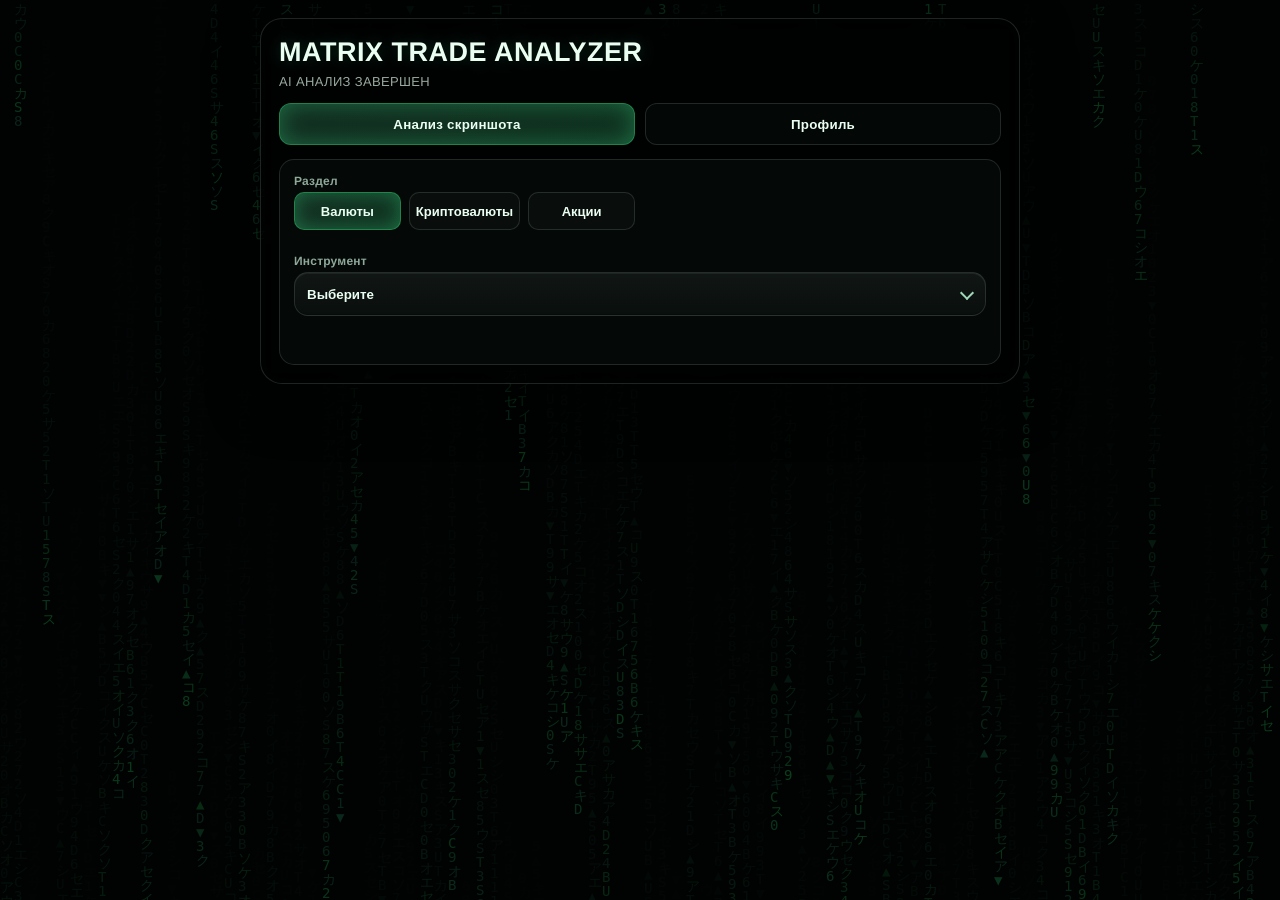
==== index.html @ 16b323f0 "remove splash screen completely" ====
<!doctype html>
<html lang="ru">
<head>
  <meta charset="UTF-8">
  <meta name="viewport" content="width=device-width, initial-scale=1.0">
  <title>Matrix Trade Analyzer</title>
  <script src="https://telegram.org/js/telegram-web-app.js"></script>
  <script src="./config.js"></script>
  <style>
    :root {
      --bg: #020505;
      --glass: rgba(0, 0, 0, 0.6);
      --line: rgba(58, 255, 142, 0.4);
      --line-soft: rgba(86, 104, 96, 0.35);
      --text: #eafff2;
      --muted: #98aa9f;
      --neon: #43ff9f;
      --neon-soft: rgba(67, 255, 159, 0.3);
      --danger: #ff617f;
      --ok: #35e386;
      --hud-dark: rgba(5, 11, 9, 0.7);
    }

    * { box-sizing: border-box; }
    html, body {
      margin: 0;
      height: 100%;
      overflow: hidden;
      background: var(--bg);
      color: var(--text);
      font-family: Inter, Segoe UI, Arial, sans-serif;
      -webkit-font-smoothing: antialiased;
      text-rendering: geometricPrecision;
    }

    #matrix {
      position: fixed;
      inset: 0;
      z-index: 0;
      opacity: 0.25;
    }

    .screen {
      position: relative;
      z-index: 1;
      height: 100dvh;
      height: 100vh;
      overflow-y: auto;
      -webkit-overflow-scrolling: touch;
      padding: 18px;
      display: flex;
      justify-content: center;
      align-items: flex-start;
      transition: filter .35s ease, opacity .35s ease;
    }

    .screen.blurred {
      filter: blur(10px) brightness(0.45);
      opacity: .72;
      pointer-events: none;
    }

    .app {
      width: min(760px, 100%);
      background: var(--glass);
      border: 1px solid var(--line-soft);
      border-radius: 22px;
      backdrop-filter: blur(12px);
      box-shadow: 0 18px 50px rgba(0, 0, 0, 0.55);
      padding: 18px;
    }

    .head {
      margin-bottom: 14px;
    }

    .title {
      margin: 0;
      font-size: 27px;
      font-weight: 800;
      letter-spacing: 0.5px;
      text-transform: uppercase;
      text-shadow: 0 1px 0 rgba(0, 0, 0, 0.2), 0 0 16px rgba(67, 255, 159, 0.18);
    }

    .subtitle {
      margin: 6px 0 0;
      color: var(--muted);
      font-size: 13px;
      letter-spacing: 0.35px;
      text-transform: uppercase;
    }

    .tabs {
      display: grid;
      grid-template-columns: 1fr 1fr;
      gap: 10px;
      margin-bottom: 14px;
    }

    .tab-btn {
      border: 1px solid var(--line-soft);
      color: var(--text);
      background: var(--hud-dark);
      border-radius: 12px;
      height: 42px;
      cursor: pointer;
      font-weight: 700;
      transition: all .22s ease;
      letter-spacing: .25px;
    }

    .tab-btn:hover {
      box-shadow: inset 0 0 20px var(--neon-soft), 0 0 10px rgba(60, 255, 151, 0.22);
      border-color: var(--line);
    }

    .tab-btn.active {
      background: linear-gradient(90deg, rgba(20, 52, 36, 0.84), rgba(17, 56, 35, 0.84));
      border-color: var(--line);
      box-shadow: inset 0 0 24px var(--neon-soft);
    }

    .panel {
      display: none;
      border: 1px solid var(--line-soft);
      border-radius: 15px;
      background: rgba(7, 12, 10, 0.68);
      backdrop-filter: blur(12px);
      padding: 14px;
    }
    .panel.active { display: block; animation: panelIn .28s ease; }
    @keyframes panelIn {
      from { opacity: 0; transform: translateY(8px); }
      to { opacity: 1; transform: translateY(0); }
    }

    .grid-2 {
      display: grid;
      grid-template-columns: 1fr 1fr;
      gap: 10px;
      margin-bottom: 12px;
    }
    .grid-1 {
      display: grid;
      grid-template-columns: 1fr;
      gap: 10px;
      margin-bottom: 12px;
    }

    .segment {
      display: grid;
      grid-template-columns: 1fr 1fr 1fr;
      gap: 8px;
      margin-bottom: 12px;
    }
    .segment-btn {
      border: 1px solid var(--line-soft);
      border-radius: 10px;
      height: 38px;
      background: rgba(10, 16, 14, 0.9);
      color: var(--text);
      font-size: 13px;
      font-weight: 700;
      cursor: pointer;
      transition: all .2s ease;
    }
    .segment-btn.active {
      border-color: var(--line);
      box-shadow: inset 0 0 20px var(--neon-soft);
      background: linear-gradient(90deg, rgba(20, 52, 36, 0.9), rgba(17, 56, 35, 0.9));
    }

    label {
      display: block;
      font-size: 12px;
      color: #8ea89a;
      margin-bottom: 4px;
      font-weight: 600;
      letter-spacing: .2px;
    }

    .ios-select {
      position: relative;
    }
    .ios-select-trigger {
      width: 100%;
      height: 44px;
      border-radius: 14px;
      border: 1px solid var(--line-soft);
      background: linear-gradient(180deg, rgba(18, 24, 22, 0.92), rgba(10, 16, 14, 0.92));
      color: var(--text);
      padding: 0 38px 0 12px;
      outline: none;
      font-weight: 700;
      text-align: left;
      cursor: pointer;
      transition: border-color .2s ease, box-shadow .2s ease, transform .18s ease;
      box-shadow: inset 0 1px 0 rgba(255, 255, 255, 0.06), inset 0 -1px 0 rgba(0, 0, 0, 0.35);
    }
    .ios-select-trigger::after {
      content: "";
      position: absolute;
      right: 14px;
      top: 50%;
      width: 8px;
      height: 8px;
      border-right: 2px solid #9fd8b8;
      border-bottom: 2px solid #9fd8b8;
      transform: translateY(-60%) rotate(45deg);
      transition: transform .24s ease;
      pointer-events: none;
    }
    .ios-select.open .ios-select-trigger {
      border-color: var(--line);
      box-shadow: 0 0 0 3px rgba(67, 255, 159, 0.18), inset 0 1px 0 rgba(255, 255, 255, 0.08);
      transform: translateY(-1px);
    }
    .ios-select.open .ios-select-trigger::after {
      transform: translateY(-25%) rotate(-135deg);
    }
    .ios-select-menu {
      position: absolute;
      left: 0;
      right: 0;
      top: calc(100% + 8px);
      background: rgba(14, 20, 18, 0.98);
      border: 1px solid var(--line-soft);
      border-radius: 14px;
      overflow-y: auto;
      -webkit-overflow-scrolling: touch;
      max-height: 220px;
      box-shadow: 0 16px 30px rgba(0, 0, 0, 0.42);
      opacity: 0;
      transform: translateY(-6px) scale(0.98);
      pointer-events: none;
      transition: opacity .24s ease, transform .24s ease;
      z-index: 100;
    }
    .ios-select.open .ios-select-menu {
      opacity: 1;
      transform: translateY(0) scale(1);
      pointer-events: auto;
    }
    .ios-option {
      width: 100%;
      border: 0;
      border-bottom: 1px solid rgba(255, 255, 255, 0.06);
      background: transparent;
      color: #eafff2;
      text-align: left;
      padding: 11px 12px;
      font-weight: 600;
      cursor: pointer;
      transition: background .18s ease, color .18s ease;
    }
    .ios-option:last-child { border-bottom: 0; }
    .ios-option:hover {
      background: rgba(67, 255, 159, 0.18);
      color: #f4fff8;
    }

    .upload-wrap {
      display: none;
      margin-top: 8px;
      animation: panelIn .25s ease;
    }

    .upload-btn {
      width: 100%;
      border: 1px solid var(--line-soft);
      border-radius: 12px;
      height: 42px;
      color: var(--text);
      font-weight: 700;
      letter-spacing: .25px;
      cursor: pointer;
      background: var(--hud-dark);
      box-shadow: 0 0 0 rgba(0, 0, 0, 0);
      transition: all .22s ease;
      display: flex;
      align-items: center;
      justify-content: center;
      position: relative;
      overflow: hidden;
    }

    .upload-btn::after {
      content: "";
      position: absolute;
      inset: 0;
      background: linear-gradient(120deg, transparent 20%, rgba(255,255,255,.24), transparent 80%);
      transform: translateX(-130%);
      animation: shimmer 2.4s linear infinite;
      pointer-events: none;
    }

    .upload-btn:hover {
      box-shadow: inset 0 0 20px var(--neon-soft), 0 0 10px rgba(60, 255, 151, 0.22);
      border-color: var(--line);
    }
    .upload-btn:active {
      transform: translateY(1px);
    }
    .action-wrap {
      display: none;
      margin-top: 8px;
      animation: panelIn .25s ease;
    }
    .action-btn {
      width: 100%;
      border: 1px solid var(--line-soft);
      border-radius: 12px;
      height: 44px;
      color: var(--text);
      font-weight: 800;
      letter-spacing: .35px;
      cursor: pointer;
      background: linear-gradient(90deg, rgba(20, 52, 36, 0.95), rgba(17, 56, 35, 0.95));
      transition: all .22s ease;
    }
    .action-btn:hover {
      box-shadow: inset 0 0 24px var(--neon-soft), 0 0 10px rgba(60, 255, 151, 0.22);
      border-color: var(--line);
    }

    @keyframes shimmer {
      to { transform: translateX(130%); }
    }

    input[type="file"] { display: none; }

    .status {
      margin-top: 10px;
      min-height: 22px;
      color: #79f3b5;
      font-family: Consolas, Monaco, monospace;
      font-size: 13px;
    }

    .result {
      margin-top: 12px;
      display: none;
      border: 1px solid var(--line);
      border-radius: 12px;
      background: rgba(0, 0, 0, 0.4);
      padding: 12px;
    }
    .result.show { display: block; animation: panelIn .25s ease; }

    .signal {
      margin: 0;
      font-size: 25px;
      font-weight: 900;
      letter-spacing: .25px;
    }
    .signal.up { color: var(--ok); text-shadow: 0 0 16px rgba(53, 227, 134, 0.4); }
    .signal.down { color: var(--danger); text-shadow: 0 0 16px rgba(255, 97, 127, 0.35); }

    .confidence { margin: 8px 0 6px; font-size: 20px; font-weight: 800; }
    .progress {
      margin: 8px 0 9px;
      width: 100%;
      height: 8px;
      border-radius: 999px;
      background: rgba(255, 255, 255, 0.08);
      border: 1px solid rgba(67, 255, 159, 0.25);
      overflow: hidden;
    }
    .progress > div {
      height: 100%;
      width: 0%;
      background: linear-gradient(90deg, #1d8d57, #42ff9f);
      box-shadow: 0 0 12px rgba(67, 255, 159, 0.42);
      transition: width .45s ease;
    }
    .reasoning { margin: 0; color: #bdd8c8; line-height: 1.45; }
    .metrics {
      margin-top: 10px;
      border-top: 1px solid rgba(255,255,255,.08);
      padding-top: 10px;
      display: grid;
      gap: 6px;
      font-size: 13px;
      color: #d5eadf;
    }
    .signal-card {
      margin-top: 12px;
      border: 1px solid var(--line-soft);
      border-radius: 10px;
      padding: 12px;
      display: flex;
      justify-content: center;
      align-items: center;
      background: rgba(0, 0, 0, .38);
    }
    .signal-badge {
      min-width: 150px;
      height: 42px;
      border-radius: 0;
      display: inline-flex;
      align-items: center;
      justify-content: center;
      gap: 8px;
      color: #fff;
      font-weight: 800;
      letter-spacing: .4px;
      text-transform: uppercase;
      border-radius: 6px;
    }
    .signal-badge.buy {
      background: #23b34f;
    }
    .signal-badge.sell {
      background: #ff3d35;
    }
    .signal-badge .icon {
      width: 16px;
      height: 16px;
      border-radius: 50%;
      display: inline-flex;
      align-items: center;
      justify-content: center;
      font-size: 10px;
      background: rgba(0,0,0,.22);
    }

    .partner {
      margin-top: 12px;
      display: none;
      text-align: center;
    }
    .partner a {
      display: inline-block;
      text-decoration: none;
      color: var(--text);
      font-weight: 700;
      border-radius: 12px;
      padding: 0 16px;
      line-height: 42px;
      border: 1px solid var(--line-soft);
      background: var(--hud-dark);
      transition: all .22s ease;
    }
    .partner a:hover {
      box-shadow: inset 0 0 20px var(--neon-soft), 0 0 10px rgba(60, 255, 151, 0.22);
      border-color: var(--line);
    }

    .profile-box {
      border: 1px solid var(--line-soft);
      border-radius: 12px;
      background: rgba(0, 0, 0, 0.34);
      padding: 12px;
      margin-bottom: 10px;
    }

    .nick {
      margin: 0;
      font-size: 18px;
      font-weight: 800;
    }
    .profile-head {
      display: flex;
      align-items: center;
      gap: 10px;
    }
    .profile-avatar {
      width: 46px;
      height: 46px;
      border-radius: 50%;
      border: 1px solid var(--line-soft);
      object-fit: cover;
      background: rgba(255,255,255,.08);
      flex-shrink: 0;
    }
    .profile-avatar.fallback {
      display: inline-flex;
      align-items: center;
      justify-content: center;
      font-weight: 900;
      color: var(--text);
      background: linear-gradient(180deg, rgba(18, 24, 22, 0.92), rgba(10, 16, 14, 0.92));
    }
    .meta {
      margin: 6px 0 0;
      color: var(--muted);
      font-size: 13px;
    }

    .history-title {
      margin: 10px 0 8px;
      font-size: 15px;
      font-weight: 800;
      color: #c7f7dc;
    }

    .history {
      max-height: 320px;
      overflow: auto;
      display: grid;
      gap: 8px;
    }

    .history-item {
      border: 1px solid var(--line-soft);
      border-radius: 10px;
      background: rgba(7, 16, 12, 0.55);
      padding: 9px 10px;
      font-size: 13px;
    }

    .history-top {
      display: flex;
      justify-content: space-between;
      gap: 8px;
      font-weight: 700;
      margin-bottom: 4px;
    }
    .badge {
      display: inline-flex;
      align-items: center;
      gap: 6px;
      font-size: 12px;
      font-weight: 700;
      color: #dffff0;
    }
    .dot {
      width: 8px;
      height: 8px;
      border-radius: 50%;
      background: #43ff9f;
      box-shadow: 0 0 10px rgba(67, 255, 159, 0.6);
    }
    .dot.down {
      background: #ff617f;
      box-shadow: 0 0 10px rgba(255, 97, 127, 0.5);
    }

    .empty {
      color: var(--muted);
      font-size: 13px;
    }

  </style>
</head>
<body>
<canvas id="matrix"></canvas>

<div id="mainScreen" class="screen">
  <div class="app">
    <div class="head">
      <h1 class="title">Matrix Trade Analyzer</h1>
      <p class="subtitle">AI анализ завершен</p>
    </div>

    <div class="tabs">
      <button id="tabAnalyze" class="tab-btn active" type="button">Анализ скриншота</button>
      <button id="tabProfile" class="tab-btn" type="button">Профиль</button>
    </div>

    <section id="analyzePanel" class="panel active">
      <div class="grid-2">
        <div>
          <label>Раздел</label>
          <div class="segment" id="marketSegment">
            <button type="button" class="segment-btn active" data-market="forex">Валюты</button>
            <button type="button" class="segment-btn" data-market="crypto">Криптовалюты</button>
            <button type="button" class="segment-btn" data-market="stocks">Акции</button>
          </div>
        </div>
      </div>

      <div class="grid-1">
        <div>
          <label for="pairSelect">Инструмент</label>
          <div class="ios-select" id="pairSelect">
            <button class="ios-select-trigger" type="button" data-value="">Выберите</button>
            <div class="ios-select-menu">
            </div>
          </div>
        </div>
      </div>

      <div id="timeWrap" class="grid-1" style="display:none;">
        <div>
          <label for="expirySelect">Время</label>
          <div class="ios-select" id="expirySelect">
            <button class="ios-select-trigger" type="button" data-value="">Выберите</button>
            <div class="ios-select-menu">
              <button class="ios-option" type="button" data-value="15s">15s</button>
              <button class="ios-option" type="button" data-value="30s">30s</button>
              <button class="ios-option" type="button" data-value="1m">1m</button>
              <button class="ios-option" type="button" data-value="3m">3m</button>
              <button class="ios-option" type="button" data-value="5m">5m</button>
            </div>
          </div>
        </div>
      </div>

      <div id="actionWrap" class="action-wrap">
        <button id="getSignalBtn" class="action-btn" type="button">ПОЛУЧИТЬ AI СИГНАЛ</button>
      </div>

      <div id="status" class="status"></div>

      <div id="result" class="result">
        <p id="signal" class="signal">—</p>
        <p id="confidence" class="confidence"></p>
        <div class="progress"><div id="confidenceBar"></div></div>
        <p id="reasoning" class="reasoning"></p>
        <div id="metrics" class="metrics"></div>
        <div id="signalCard" class="signal-card" style="display:none;"></div>
      </div>

      <div id="partner" class="partner">
        <a id="partnerLink" href="#" target="_blank" rel="noopener noreferrer">Открыть Pocket Option</a>
      </div>
    </section>

    <section id="profilePanel" class="panel">
      <div class="profile-box">
        <div class="profile-head">
          <img id="profileAvatar" class="profile-avatar" alt="avatar">
          <div>
            <p id="profileName" class="nick">Trader</p>
            <p id="profileNick" class="meta">@trader</p>
          </div>
        </div>
        <p id="profileMeta" class="meta">История последних сигналов</p>
      </div>
      <div class="history-title">История сигналов</div>
      <div id="history" class="history"></div>
    </section>
  </div>
</div>

<script>
  const tg = window.Telegram?.WebApp;
  if (tg) {
    tg.expand();
    tg.ready();
    tg.setHeaderColor("#04090a");
    tg.setBackgroundColor("#04090a");
  }

  const currentUser = tg?.initDataUnsafe?.user || {};
  const userId = String(currentUser.id || "anonymous");
  const username = currentUser.username ? `@${currentUser.username}` : "@trader";
  const fullName = [currentUser.first_name, currentUser.last_name].filter(Boolean).join(" ") || "Trader";
  const profileImage = currentUser.photo_url || "";
  const historyStorageKey = `signal_history_${userId}`;

  const FOREX_PAIRS = [
    "AED/CNY OTC","AUD/CAD OTC","AUD/CHF OTC","CAD/CHF OTC","CAD/JPY OTC","EUR/GBP OTC","GBP/USD OTC","NGN/USD OTC","OMR/CNY OTC","SAR/CNY OTC","UAH/USD OTC","USD/BRL OTC","USD/CLP OTC","USD/DZD OTC","USD/PKR OTC","USD/RUB OTC","USD/SGD OTC","ZAR/USD OTC","EUR/HUF OTC","BHD/CNY OTC","EUR/CHF OTC","YER/USD OTC","CHF/JPY OTC","EUR/JPY OTC","EUR/NZD OTC","USD/INR OTC","KES/USD OTC","NZD/USD OTC","USD/PHP OTC","AUD/JPY OTC","CHF/NOK OTC","USD/CHF OTC","USD/IDR OTC","EUR/RUB OTC","QAR/CNY OTC","USD/BDT OTC","AUD/USD OTC","MAD/USD OTC","GBP/AUD OTC","AUD/NZD OTC","USD/EGP OTC","USD/MXN OTC","USD/VND OTC","EUR/TRY OTC","USD/CAD OTC","USD/ARS OTC","JOD/CNY OTC","USD/MYR OTC","TND/USD OTC","USD/THB OTC","LBP/USD OTC","USD/CNH OTC","USD/COP OTC","NZD/JPY OTC","GBP/JPY OTC","USD/JPY OTC"
  ];
  const CRYPTO = [
    "Cardano OTC","BNB OTC","Dogecoin OTC","Chainlink OTC","Polkadot OTC","Avalanche OTC","Bitcoin ETF OTC","Bitcoin OTC","Polygon OTC","Toncoin OTC","Solana OTC","Litecoin OTC","Ethereum OTC","TRON OTC"
  ];
  const STOCKS = [
    "American Express OTC","Intel OTC","Johnson & Johnson OTC","Tesla OTC","Advanced Micro Devices OTC","Citigroup Inc OTC","Coinbase Global OTC","VIX OTC","McDonald's OTC","Alibaba OTC","ExxonMobil OTC","Apple OTC","Netflix OTC","Amazon OTC","Boeing Company OTC","Palantir Technologies OTC","GameStop Corp OTC","Marathon Digital Holdings OTC","FedEx OTC","VISA OTC","FACEBOOK INC OTC","Cisco OTC","Pfizer Inc OTC","Microsoft OTC"
  ];
  const MARKET_DATA = { forex: FOREX_PAIRS, crypto: CRYPTO, stocks: STOCKS };
  let activeMarket = "forex";

  const tabAnalyze = document.getElementById("tabAnalyze");
  const tabProfile = document.getElementById("tabProfile");
  const analyzePanel = document.getElementById("analyzePanel");
  const profilePanel = document.getElementById("profilePanel");
  const marketSegment = document.getElementById("marketSegment");
  const timeWrap = document.getElementById("timeWrap");

  const pairSelect = document.getElementById("pairSelect");
  const expirySelect = document.getElementById("expirySelect");
  const actionWrap = document.getElementById("actionWrap");
  const getSignalBtn = document.getElementById("getSignalBtn");

  const statusEl = document.getElementById("status");
  const resultEl = document.getElementById("result");
  const signalEl = document.getElementById("signal");
  const confidenceEl = document.getElementById("confidence");
  const reasoningEl = document.getElementById("reasoning");
  const confidenceBar = document.getElementById("confidenceBar");
  const metricsEl = document.getElementById("metrics");
  const signalCardEl = document.getElementById("signalCard");
  const partnerWrapEl = document.getElementById("partner");
  const partnerLinkEl = document.getElementById("partnerLink");

  const profileAvatar = document.getElementById("profileAvatar");
  const profileName = document.getElementById("profileName");
  const profileNick = document.getElementById("profileNick");
  const historyEl = document.getElementById("history");
  profileName.textContent = fullName;
  profileNick.textContent = username;
  if (profileImage) {
    profileAvatar.src = profileImage;
  } else {
    profileAvatar.removeAttribute("src");
    profileAvatar.classList.add("fallback");
    profileAvatar.textContent = (fullName || "T").slice(0, 1).toUpperCase();
  }

  function switchTab(isProfile) {
    tabAnalyze.classList.toggle("active", !isProfile);
    tabProfile.classList.toggle("active", isProfile);
    analyzePanel.classList.toggle("active", !isProfile);
    profilePanel.classList.toggle("active", isProfile);
    if (isProfile) loadHistory();
  }

  tabAnalyze.addEventListener("click", () => switchTab(false));
  tabProfile.addEventListener("click", () => switchTab(true));

  function selectedValue(selectEl) {
    return selectEl.querySelector(".ios-select-trigger").dataset.value || "";
  }

  function closeAllSelects() {
    document.querySelectorAll(".ios-select.open").forEach((el) => el.classList.remove("open"));
  }

  function setSelectValue(selectEl, value, label) {
    const trigger = selectEl.querySelector(".ios-select-trigger");
    trigger.dataset.value = value || "";
    trigger.textContent = label || "Выберите";
  }

  function populateInstrumentOptions() {
    const menu = pairSelect.querySelector(".ios-select-menu");
    menu.innerHTML = "";
    MARKET_DATA[activeMarket].forEach((item) => {
      const btn = document.createElement("button");
      btn.type = "button";
      btn.className = "ios-option";
      btn.dataset.value = item;
      btn.textContent = item;
      menu.appendChild(btn);
    });
    // Re-bind only option clicks (trigger listener is set once at init)
    bindOptionClicks(pairSelect);
  }

  function bindOptionClicks(selectEl) {
    selectEl.querySelectorAll(".ios-option").forEach((opt) => {
      opt.addEventListener("click", (e) => {
        e.stopPropagation();
        const trigger = selectEl.querySelector(".ios-select-trigger");
        trigger.dataset.value = opt.dataset.value;
        trigger.textContent = opt.dataset.value;
        selectEl.classList.remove("open");
        if (selectEl === pairSelect) {
          timeWrap.style.display = "grid";
          setSelectValue(expirySelect, "", "Выберите");
        }
        updateUploadVisibility();
      });
    });
  }

  function setupCustomSelect(selectEl) {
    const trigger = selectEl.querySelector(".ios-select-trigger");
    trigger.addEventListener("click", (e) => {
      e.stopPropagation();
      const willOpen = !selectEl.classList.contains("open");
      closeAllSelects();
      if (willOpen) selectEl.classList.add("open");
    });
    bindOptionClicks(selectEl);
  }

  function updateUploadVisibility() {
    const ready = selectedValue(pairSelect) && selectedValue(expirySelect);
    actionWrap.style.display = ready ? "block" : "none";
  }

  marketSegment.querySelectorAll(".segment-btn").forEach((btn) => {
    btn.addEventListener("click", () => {
      marketSegment.querySelectorAll(".segment-btn").forEach((x) => x.classList.remove("active"));
      btn.classList.add("active");
      activeMarket = btn.dataset.market;
      setSelectValue(pairSelect, "", "Выберите");
      setSelectValue(expirySelect, "", "Выберите");
      timeWrap.style.display = "none";
      actionWrap.style.display = "none";
      populateInstrumentOptions();
      resultEl.classList.remove("show");
      signalCardEl.style.display = "none";
      closeAllSelects();
    });
  });

  setupCustomSelect(pairSelect);
  setupCustomSelect(expirySelect);
  populateInstrumentOptions();
  document.addEventListener("click", () => closeAllSelects());
  updateUploadVisibility();

  function renderHistory(items) {
    if (!items || items.length === 0) {
      historyEl.innerHTML = '<div class="empty">Сигналов пока нет.</div>';
      return;
    }
    historyEl.innerHTML = items.map((item) => {
      const time = new Date(item.createdAt).toLocaleString("ru-RU");
      const dir = item.signal === "BUY" ? "КУПИТЬ" : "ПРОДАТЬ";
      return `
        <div class="history-item">
          <div class="history-top">
            <span>${item.instrument} • ${item.timeframe}</span>
            <span>${time}</span>
          </div>
          <div class="badge"><span class="dot ${item.signal === "SELL" ? "down" : ""}"></span>Сигнал: ${dir} | Точность: ${item.accuracy}%</div>
        </div>
      `;
    }).join("");
  }

  function loadHistory() {
    const raw = localStorage.getItem(historyStorageKey);
    const items = raw ? JSON.parse(raw) : [];
    renderHistory(items);
  }

  getSignalBtn.addEventListener("click", () => {
    const pair = selectedValue(pairSelect);
    const expiry = selectedValue(expirySelect);
    if (!pair || !expiry) return;

    statusEl.textContent = "AI АНАЛИЗИРУЕТ";
    resultEl.classList.remove("show");
    partnerWrapEl.style.display = "none";
    signalCardEl.style.display = "none";
    metricsEl.innerHTML = "";
    confidenceBar.style.width = "0%";
    reasoningEl.textContent = "";

    const finalAccuracy = Math.floor(75 + Math.random() * 26);
    const power = Math.floor(80 + Math.random() * 21);
    const volume = Math.floor(40 + Math.random() * 61);
    const precision = Math.floor(75 + Math.random() * 26);
    const signalType = Math.random() < 0.5 ? "BUY" : "SELL";
    const signalText = signalType === "BUY" ? "СИГНАЛ: КУПИТЬ" : "СИГНАЛ: ПРОДАТЬ";
    const signalClass = signalType === "BUY" ? "up" : "down";

    let progress = 0;
    const ticker = setInterval(() => {
      const step = Math.floor(5 + Math.random() * 14);
      progress = Math.min(100, progress + step);
      confidenceBar.style.width = `${progress}%`;
      statusEl.textContent = `AI АНАЛИЗИРУЕТ ${progress}%`;
      if (progress < 100) return;
      clearInterval(ticker);

      signalEl.textContent = signalText;
      signalEl.className = `signal ${signalClass}`;
      confidenceEl.textContent = `Точность сигнала: ${finalAccuracy}%`;
      reasoningEl.textContent = "AI анализ завершен";
      metricsEl.innerHTML = `
        <div>Сила актива: ${power}%</div>
        <div>Анализ объема: ${volume}%</div>
        <div>Точность сигнала: ${precision}%</div>
      `;
      signalCardEl.style.display = "flex";
      signalCardEl.innerHTML = `
        <div class="signal-badge ${signalType === "BUY" ? "buy" : "sell"}">
          <span class="icon">${signalType === "BUY" ? "↗" : "↘"}</span>
          <span>${signalType === "BUY" ? "КУПИТЬ" : "ПРОДАТЬ"}</span>
        </div>
      `;

      resultEl.classList.add("show");
      partnerWrapEl.style.display = "block";
      statusEl.textContent = "AI анализ завершен";
      partnerLinkEl.href = "https://pocketoption.com";

      const existing = JSON.parse(localStorage.getItem(historyStorageKey) || "[]");
      existing.push({
        instrument: pair,
        timeframe: expiry,
        signal: signalType,
        accuracy: finalAccuracy,
        createdAt: new Date().toISOString(),
      });
      localStorage.setItem(historyStorageKey, JSON.stringify(existing.slice(-30)));
      loadHistory();
      if (tg?.HapticFeedback) tg.HapticFeedback.notificationOccurred("success");
    }, 180);
  });

  // Matrix background animation
  const canvas = document.getElementById("matrix");
  const ctx = canvas.getContext("2d");
  const glyphs = "01アイウエオカキクケコサシスセソ1234567890BTCUSDT▲▼";
  let columns = [];
  const fontSize = 14;

  function resize() {
    canvas.width = window.innerWidth;
    canvas.height = window.innerHeight;
    const count = Math.floor(canvas.width / fontSize);
    columns = new Array(count).fill(0).map(() => Math.random() * canvas.height / fontSize);
  }

  function draw() {
    ctx.fillStyle = "rgba(4, 9, 10, 0.09)";
    ctx.fillRect(0, 0, canvas.width, canvas.height);
    ctx.font = `${fontSize}px monospace`;

    for (let i = 0; i < columns.length; i++) {
      const text = glyphs[Math.floor(Math.random() * glyphs.length)];
      const x = i * fontSize;
      const y = columns[i] * fontSize;
      const g = 120 + Math.floor(Math.random() * 120);
      ctx.fillStyle = `rgb(35, ${g}, 95)`;
      ctx.fillText(text, x, y);
      if (y > canvas.height && Math.random() > 0.975) columns[i] = 0;
      columns[i] += 1;
    }
  }

  window.addEventListener("resize", resize);
  resize();
  setInterval(draw, 40);
  loadHistory();
</script>
</body>
</html>
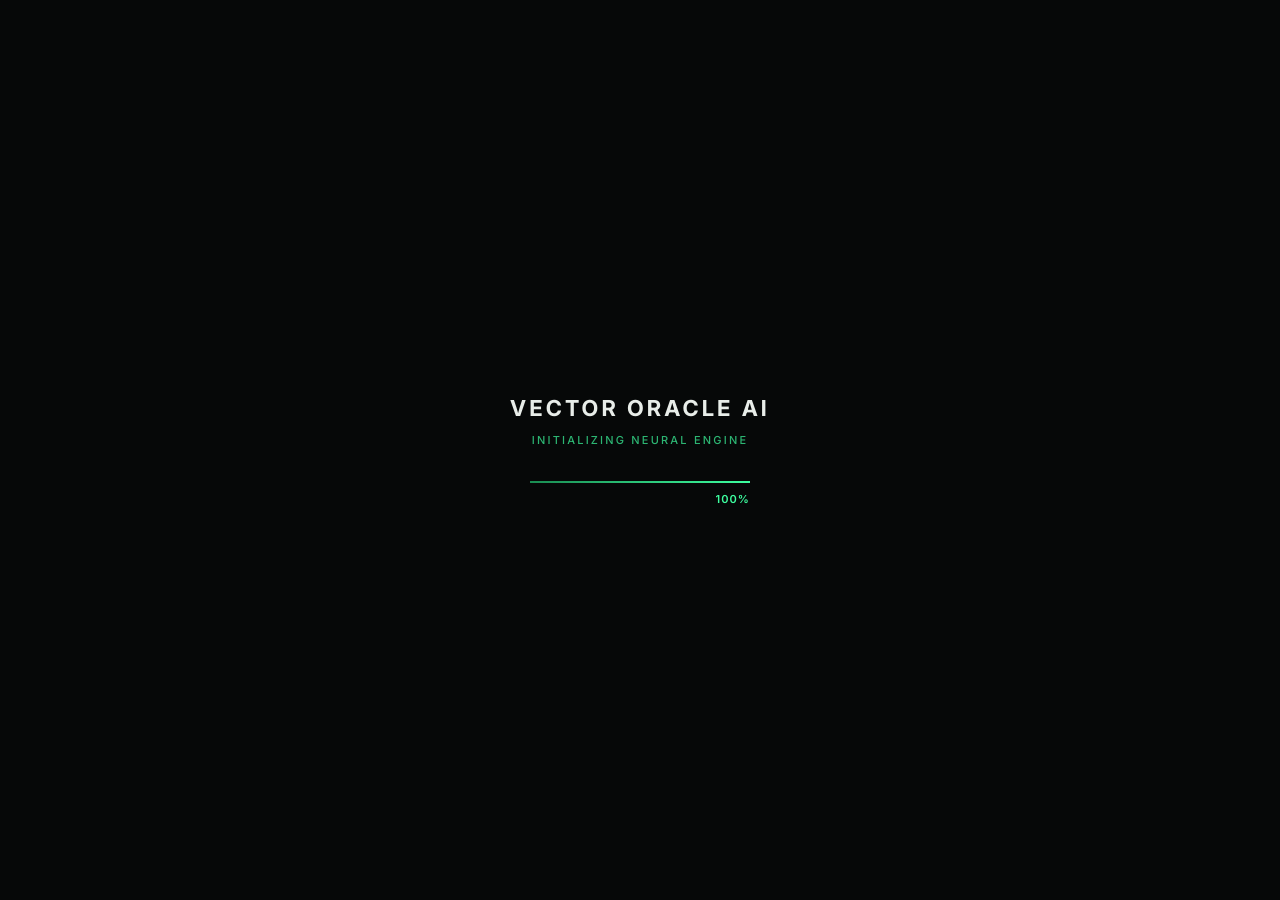
==== commit 1bf2d9f6: "feat: redesign mini app — wizard flow, obsidian black UI, matrix inside card" ====
--- a/index.html
+++ b/index.html
@@ -7,37 +7,52 @@
   <script src="https://telegram.org/js/telegram-web-app.js"></script>
   <script src="./config.js"></script>
   <style>
+    @import url('https://fonts.googleapis.com/css2?family=Inter:wght@300;400;500;600;700;800&display=swap');
+
     :root {
-      --bg: #020505;
-      --glass: rgba(0, 0, 0, 0.6);
-      --line: rgba(58, 255, 142, 0.4);
-      --line-soft: rgba(86, 104, 96, 0.35);
-      --text: #eafff2;
-      --muted: #98aa9f;
-      --neon: #43ff9f;
-      --neon-soft: rgba(67, 255, 159, 0.3);
-      --danger: #ff617f;
-      --ok: #35e386;
-      --hud-dark: rgba(5, 11, 9, 0.7);
-    }
-
-    * { box-sizing: border-box; }
+      /* Stealth Wealth — Obsidian Black palette */
+      --bg:            #080a0a;
+      --surface:       rgba(12, 14, 14, 0.82);
+      --surface-raised: rgba(16, 19, 19, 0.90);
+      --line:          rgba(255, 255, 255, 0.07);
+      --line-accent:   rgba(67, 255, 159, 0.22);
+      --text:          #e8ede9;
+      --text-secondary: #6b7c72;
+      --neon:          #3dffa0;
+      --neon-soft:     rgba(61, 255, 160, 0.12);
+      --neon-glow:     rgba(61, 255, 160, 0.06);
+      --danger:        #ff4d6a;
+      --ok:            #2ecc71;
+      --radius-card:   18px;
+      --radius-input:  12px;
+      --radius-btn:    10px;
+      --transition:    all 0.22s cubic-bezier(0.4, 0, 0.2, 1);
+    }
+
+    * { box-sizing: border-box; margin: 0; padding: 0; }
+
     html, body {
-      margin: 0;
       height: 100%;
       overflow: hidden;
-      background: var(--bg);
+      background: #000;
       color: var(--text);
-      font-family: Inter, Segoe UI, Arial, sans-serif;
+      font-family: 'Inter', -apple-system, BlinkMacSystemFont, sans-serif;
+      font-size: 14px;
+      line-height: 1.5;
       -webkit-font-smoothing: antialiased;
       text-rendering: geometricPrecision;
     }
 
+    /* Matrix — внутри карточки, под контентом */
     #matrix {
-      position: fixed;
+      position: absolute;
       inset: 0;
       z-index: 0;
-      opacity: 0.25;
+      width: 100%;
+      height: 100%;
+      opacity: 0.45;
+      filter: blur(0.5px);
+      pointer-events: none;
     }
 
     .screen {
@@ -47,7 +62,7 @@
       height: 100vh;
       overflow-y: auto;
       -webkit-overflow-scrolling: touch;
-      padding: 18px;
+      padding: 16px;
       display: flex;
       justify-content: center;
       align-items: flex-start;
@@ -55,129 +70,154 @@
     }
 
     .screen.blurred {
-      filter: blur(10px) brightness(0.45);
-      opacity: .72;
+      filter: blur(10px) brightness(0.4);
+      opacity: .6;
       pointer-events: none;
     }
 
+    /* Main card — Obsidian Black */
     .app {
-      width: min(760px, 100%);
-      background: var(--glass);
-      border: 1px solid var(--line-soft);
-      border-radius: 22px;
-      backdrop-filter: blur(12px);
-      box-shadow: 0 18px 50px rgba(0, 0, 0, 0.55);
-      padding: 18px;
+      width: min(720px, 100%);
+      background: var(--surface);
+      border: 1px solid var(--line);
+      border-radius: var(--radius-card);
+      backdrop-filter: blur(24px) saturate(1.4);
+      -webkit-backdrop-filter: blur(24px) saturate(1.4);
+      box-shadow:
+        0 0 0 1px rgba(255,255,255,0.03),
+        0 24px 64px rgba(0, 0, 0, 0.72),
+        0 4px 16px rgba(0, 0, 0, 0.5);
+      padding: 22px 20px;
     }
 
     .head {
-      margin-bottom: 14px;
+      margin-bottom: 20px;
+      padding-bottom: 16px;
+      border-bottom: 1px solid var(--line);
     }
 
     .title {
-      margin: 0;
-      font-size: 27px;
-      font-weight: 800;
-      letter-spacing: 0.5px;
-      text-transform: uppercase;
-      text-shadow: 0 1px 0 rgba(0, 0, 0, 0.2), 0 0 16px rgba(67, 255, 159, 0.18);
+      font-size: 18px;
+      font-weight: 700;
+      letter-spacing: 0.08em;
+      text-transform: uppercase;
+      color: var(--text);
+      text-shadow: none;
     }
 
     .subtitle {
-      margin: 6px 0 0;
-      color: var(--muted);
-      font-size: 13px;
-      letter-spacing: 0.35px;
+      margin-top: 4px;
+      color: var(--text-secondary);
+      font-size: 11px;
+      font-weight: 500;
+      letter-spacing: 0.12em;
       text-transform: uppercase;
     }
 
     .tabs {
       display: grid;
       grid-template-columns: 1fr 1fr;
-      gap: 10px;
-      margin-bottom: 14px;
+      gap: 6px;
+      margin-bottom: 16px;
+      background: rgba(0,0,0,0.3);
+      border: 1px solid var(--line);
+      border-radius: var(--radius-btn);
+      padding: 4px;
     }
 
     .tab-btn {
-      border: 1px solid var(--line-soft);
+      border: none;
+      color: var(--text-secondary);
+      background: transparent;
+      border-radius: 8px;
+      height: 36px;
+      cursor: pointer;
+      font-family: 'Inter', sans-serif;
+      font-size: 12px;
+      font-weight: 600;
+      letter-spacing: 0.06em;
+      text-transform: uppercase;
+      transition: var(--transition);
+    }
+
+    .tab-btn:hover {
       color: var(--text);
-      background: var(--hud-dark);
-      border-radius: 12px;
-      height: 42px;
-      cursor: pointer;
-      font-weight: 700;
-      transition: all .22s ease;
-      letter-spacing: .25px;
-    }
-
-    .tab-btn:hover {
-      box-shadow: inset 0 0 20px var(--neon-soft), 0 0 10px rgba(60, 255, 151, 0.22);
-      border-color: var(--line);
+      background: rgba(255,255,255,0.04);
     }
 
     .tab-btn.active {
-      background: linear-gradient(90deg, rgba(20, 52, 36, 0.84), rgba(17, 56, 35, 0.84));
-      border-color: var(--line);
-      box-shadow: inset 0 0 24px var(--neon-soft);
+      background: var(--surface-raised);
+      color: var(--neon);
+      border: 1px solid var(--line-accent);
+      box-shadow: 0 1px 8px rgba(0,0,0,0.4);
     }
 
     .panel {
       display: none;
-      border: 1px solid var(--line-soft);
-      border-radius: 15px;
-      background: rgba(7, 12, 10, 0.68);
-      backdrop-filter: blur(12px);
-      padding: 14px;
-    }
-    .panel.active { display: block; animation: panelIn .28s ease; }
+      border: 1px solid var(--line);
+      border-radius: var(--radius-card);
+      background: rgba(10, 12, 12, 0.6);
+      backdrop-filter: blur(16px);
+      padding: 18px;
+    }
+    .panel.active { display: block; animation: panelIn .24s ease; }
     @keyframes panelIn {
-      from { opacity: 0; transform: translateY(8px); }
-      to { opacity: 1; transform: translateY(0); }
+      from { opacity: 0; transform: translateY(6px); }
+      to   { opacity: 1; transform: translateY(0); }
     }
 
     .grid-2 {
       display: grid;
       grid-template-columns: 1fr 1fr;
-      gap: 10px;
-      margin-bottom: 12px;
+      gap: 12px;
+      margin-bottom: 14px;
     }
     .grid-1 {
       display: grid;
       grid-template-columns: 1fr;
-      gap: 10px;
-      margin-bottom: 12px;
+      gap: 12px;
+      margin-bottom: 14px;
     }
 
     .segment {
       display: grid;
       grid-template-columns: 1fr 1fr 1fr;
-      gap: 8px;
-      margin-bottom: 12px;
+      gap: 6px;
+      margin-bottom: 14px;
     }
     .segment-btn {
-      border: 1px solid var(--line-soft);
-      border-radius: 10px;
-      height: 38px;
-      background: rgba(10, 16, 14, 0.9);
+      border: 1px solid var(--line);
+      border-radius: var(--radius-btn);
+      height: 36px;
+      background: rgba(0,0,0,0.25);
+      color: var(--text-secondary);
+      font-family: 'Inter', sans-serif;
+      font-size: 12px;
+      font-weight: 600;
+      letter-spacing: 0.04em;
+      cursor: pointer;
+      transition: var(--transition);
+    }
+    .segment-btn:hover {
       color: var(--text);
-      font-size: 13px;
-      font-weight: 700;
-      cursor: pointer;
-      transition: all .2s ease;
+      border-color: rgba(255,255,255,0.12);
+      background: rgba(255,255,255,0.04);
     }
     .segment-btn.active {
-      border-color: var(--line);
-      box-shadow: inset 0 0 20px var(--neon-soft);
-      background: linear-gradient(90deg, rgba(20, 52, 36, 0.9), rgba(17, 56, 35, 0.9));
+      border-color: var(--line-accent);
+      color: var(--neon);
+      background: rgba(61, 255, 160, 0.06);
+      box-shadow: inset 0 0 12px rgba(61,255,160,0.05);
     }
 
     label {
       display: block;
-      font-size: 12px;
-      color: #8ea89a;
-      margin-bottom: 4px;
+      font-size: 10px;
       font-weight: 600;
-      letter-spacing: .2px;
+      letter-spacing: 0.1em;
+      text-transform: uppercase;
+      color: var(--text-secondary);
+      margin-bottom: 6px;
     }
 
     .ios-select {
@@ -186,55 +226,57 @@
     .ios-select-trigger {
       width: 100%;
       height: 44px;
-      border-radius: 14px;
-      border: 1px solid var(--line-soft);
-      background: linear-gradient(180deg, rgba(18, 24, 22, 0.92), rgba(10, 16, 14, 0.92));
+      border-radius: 0;
+      border: 1px solid rgba(61, 255, 160, 0.18);
+      background: #000;
       color: var(--text);
-      padding: 0 38px 0 12px;
+      padding: 0 40px 0 14px;
       outline: none;
-      font-weight: 700;
+      font-family: 'Inter', sans-serif;
+      font-size: 13px;
+      font-weight: 500;
       text-align: left;
       cursor: pointer;
-      transition: border-color .2s ease, box-shadow .2s ease, transform .18s ease;
-      box-shadow: inset 0 1px 0 rgba(255, 255, 255, 0.06), inset 0 -1px 0 rgba(0, 0, 0, 0.35);
+      transition: var(--transition);
+      position: relative;
     }
     .ios-select-trigger::after {
       content: "";
       position: absolute;
-      right: 14px;
+      right: 15px;
       top: 50%;
-      width: 8px;
-      height: 8px;
-      border-right: 2px solid #9fd8b8;
-      border-bottom: 2px solid #9fd8b8;
-      transform: translateY(-60%) rotate(45deg);
-      transition: transform .24s ease;
+      width: 7px;
+      height: 7px;
+      border-right: 1.5px solid var(--text-secondary);
+      border-bottom: 1.5px solid var(--text-secondary);
+      transform: translateY(-65%) rotate(45deg);
+      transition: transform .22s ease;
       pointer-events: none;
     }
     .ios-select.open .ios-select-trigger {
-      border-color: var(--line);
-      box-shadow: 0 0 0 3px rgba(67, 255, 159, 0.18), inset 0 1px 0 rgba(255, 255, 255, 0.08);
-      transform: translateY(-1px);
+      border-color: rgba(61, 255, 160, 0.5);
+      background: #000;
+      box-shadow: 0 0 0 1px rgba(61, 255, 160, 0.18);
     }
     .ios-select.open .ios-select-trigger::after {
-      transform: translateY(-25%) rotate(-135deg);
+      transform: translateY(-30%) rotate(-135deg);
     }
     .ios-select-menu {
       position: absolute;
       left: 0;
       right: 0;
-      top: calc(100% + 8px);
-      background: rgba(14, 20, 18, 0.98);
-      border: 1px solid var(--line-soft);
-      border-radius: 14px;
+      top: calc(100% + 4px);
+      background: #000;
+      border: 1px solid rgba(61, 255, 160, 0.25);
+      border-radius: 0;
       overflow-y: auto;
       -webkit-overflow-scrolling: touch;
       max-height: 220px;
-      box-shadow: 0 16px 30px rgba(0, 0, 0, 0.42);
+      box-shadow: 0 20px 40px rgba(0,0,0,0.7);
       opacity: 0;
-      transform: translateY(-6px) scale(0.98);
+      transform: translateY(-4px) scale(0.99);
       pointer-events: none;
-      transition: opacity .24s ease, transform .24s ease;
+      transition: opacity .2s ease, transform .2s ease;
       z-index: 100;
     }
     .ios-select.open .ios-select-menu {
@@ -245,39 +287,43 @@
     .ios-option {
       width: 100%;
       border: 0;
-      border-bottom: 1px solid rgba(255, 255, 255, 0.06);
+      border-bottom: 1px solid rgba(61, 255, 160, 0.06);
       background: transparent;
-      color: #eafff2;
+      color: var(--text);
       text-align: left;
-      padding: 11px 12px;
-      font-weight: 600;
+      padding: 12px 14px;
+      font-family: 'Inter', sans-serif;
+      font-size: 13px;
+      font-weight: 500;
       cursor: pointer;
-      transition: background .18s ease, color .18s ease;
+      transition: background .15s ease;
     }
     .ios-option:last-child { border-bottom: 0; }
     .ios-option:hover {
-      background: rgba(67, 255, 159, 0.18);
-      color: #f4fff8;
+      background: rgba(61, 255, 160, 0.08);
+      color: var(--neon);
     }
 
     .upload-wrap {
       display: none;
-      margin-top: 8px;
-      animation: panelIn .25s ease;
+      margin-top: 10px;
+      animation: panelIn .22s ease;
     }
 
     .upload-btn {
       width: 100%;
-      border: 1px solid var(--line-soft);
-      border-radius: 12px;
-      height: 42px;
-      color: var(--text);
-      font-weight: 700;
-      letter-spacing: .25px;
+      border: 1px solid var(--line);
+      border-radius: var(--radius-btn);
+      height: 44px;
+      color: var(--text-secondary);
+      font-family: 'Inter', sans-serif;
+      font-size: 12px;
+      font-weight: 600;
+      letter-spacing: 0.08em;
+      text-transform: uppercase;
       cursor: pointer;
-      background: var(--hud-dark);
-      box-shadow: 0 0 0 rgba(0, 0, 0, 0);
-      transition: all .22s ease;
+      background: rgba(0,0,0,0.2);
+      transition: var(--transition);
       display: flex;
       align-items: center;
       justify-content: center;
@@ -289,40 +335,56 @@
       content: "";
       position: absolute;
       inset: 0;
-      background: linear-gradient(120deg, transparent 20%, rgba(255,255,255,.24), transparent 80%);
+      background: linear-gradient(105deg, transparent 30%, rgba(255,255,255,0.06), transparent 70%);
       transform: translateX(-130%);
-      animation: shimmer 2.4s linear infinite;
+      animation: shimmer 3s linear infinite;
       pointer-events: none;
     }
 
     .upload-btn:hover {
-      box-shadow: inset 0 0 20px var(--neon-soft), 0 0 10px rgba(60, 255, 151, 0.22);
-      border-color: var(--line);
-    }
-    .upload-btn:active {
-      transform: translateY(1px);
-    }
+      border-color: var(--line-accent);
+      color: var(--text);
+      background: rgba(61,255,160,0.04);
+    }
+    .upload-btn:active { transform: scale(0.99); }
+
     .action-wrap {
       display: none;
-      margin-top: 8px;
-      animation: panelIn .25s ease;
+      margin-top: 10px;
+      animation: panelIn .22s ease;
     }
     .action-btn {
       width: 100%;
-      border: 1px solid var(--line-soft);
-      border-radius: 12px;
-      height: 44px;
-      color: var(--text);
-      font-weight: 800;
-      letter-spacing: .35px;
+      border: 1px solid var(--line-accent);
+      border-radius: var(--radius-btn);
+      height: 48px;
+      color: var(--neon);
+      font-family: 'Inter', sans-serif;
+      font-size: 12px;
+      font-weight: 700;
+      letter-spacing: 0.12em;
+      text-transform: uppercase;
       cursor: pointer;
-      background: linear-gradient(90deg, rgba(20, 52, 36, 0.95), rgba(17, 56, 35, 0.95));
-      transition: all .22s ease;
+      background: rgba(61, 255, 160, 0.06);
+      transition: var(--transition);
+      position: relative;
+      overflow: hidden;
+    }
+    .action-btn::after {
+      content: "";
+      position: absolute;
+      inset: 0;
+      background: linear-gradient(105deg, transparent 30%, rgba(61,255,160,0.08), transparent 70%);
+      transform: translateX(-130%);
+      animation: shimmer 2.8s linear infinite;
+      pointer-events: none;
     }
     .action-btn:hover {
-      box-shadow: inset 0 0 24px var(--neon-soft), 0 0 10px rgba(60, 255, 151, 0.22);
-      border-color: var(--line);
-    }
+      background: rgba(61, 255, 160, 0.10);
+      border-color: rgba(61, 255, 160, 0.4);
+      box-shadow: 0 0 20px rgba(61,255,160,0.08);
+    }
+    .action-btn:active { transform: scale(0.99); }
 
     @keyframes shimmer {
       to { transform: translateX(130%); }
@@ -331,311 +393,1136 @@
     input[type="file"] { display: none; }
 
     .status {
-      margin-top: 10px;
-      min-height: 22px;
-      color: #79f3b5;
-      font-family: Consolas, Monaco, monospace;
-      font-size: 13px;
+      margin-top: 12px;
+      min-height: 20px;
+      color: var(--text-secondary);
+      font-family: 'Inter', monospace;
+      font-size: 11px;
+      font-weight: 500;
+      letter-spacing: 0.08em;
+      text-transform: uppercase;
     }
 
     .result {
-      margin-top: 12px;
+      margin-top: 14px;
       display: none;
       border: 1px solid var(--line);
-      border-radius: 12px;
-      background: rgba(0, 0, 0, 0.4);
-      padding: 12px;
+      border-radius: var(--radius-card);
+      background: rgba(0, 0, 0, 0.45);
+      padding: 18px;
     }
     .result.show { display: block; animation: panelIn .25s ease; }
 
     .signal {
-      margin: 0;
-      font-size: 25px;
-      font-weight: 900;
-      letter-spacing: .25px;
-    }
-    .signal.up { color: var(--ok); text-shadow: 0 0 16px rgba(53, 227, 134, 0.4); }
-    .signal.down { color: var(--danger); text-shadow: 0 0 16px rgba(255, 97, 127, 0.35); }
-
-    .confidence { margin: 8px 0 6px; font-size: 20px; font-weight: 800; }
+      font-size: 22px;
+      font-weight: 700;
+      letter-spacing: 0.04em;
+    }
+    .signal.up   { color: var(--ok);     text-shadow: 0 0 20px rgba(46, 204, 113, 0.25); }
+    .signal.down { color: var(--danger); text-shadow: 0 0 20px rgba(255, 77, 106, 0.25); }
+
+    .confidence {
+      margin: 10px 0 8px;
+      font-size: 13px;
+      font-weight: 600;
+      color: var(--text-secondary);
+      letter-spacing: 0.04em;
+    }
     .progress {
-      margin: 8px 0 9px;
+      margin: 8px 0 12px;
       width: 100%;
-      height: 8px;
+      height: 3px;
       border-radius: 999px;
-      background: rgba(255, 255, 255, 0.08);
-      border: 1px solid rgba(67, 255, 159, 0.25);
+      background: rgba(255,255,255,0.06);
       overflow: hidden;
     }
     .progress > div {
       height: 100%;
       width: 0%;
-      background: linear-gradient(90deg, #1d8d57, #42ff9f);
-      box-shadow: 0 0 12px rgba(67, 255, 159, 0.42);
-      transition: width .45s ease;
-    }
-    .reasoning { margin: 0; color: #bdd8c8; line-height: 1.45; }
+      background: linear-gradient(90deg, rgba(61,255,160,0.5), var(--neon));
+      box-shadow: 0 0 8px rgba(61,255,160,0.3);
+      transition: width .45s cubic-bezier(0.4,0,0.2,1);
+    }
+    .reasoning {
+      font-size: 13px;
+      color: var(--text-secondary);
+      line-height: 1.6;
+    }
     .metrics {
-      margin-top: 10px;
-      border-top: 1px solid rgba(255,255,255,.08);
-      padding-top: 10px;
+      margin-top: 14px;
+      border-top: 1px solid var(--line);
+      padding-top: 12px;
       display: grid;
       gap: 6px;
-      font-size: 13px;
-      color: #d5eadf;
+      font-size: 12px;
+      font-weight: 500;
+      color: var(--text-secondary);
+      letter-spacing: 0.02em;
     }
     .signal-card {
-      margin-top: 12px;
-      border: 1px solid var(--line-soft);
-      border-radius: 10px;
-      padding: 12px;
+      margin-top: 14px;
+      border: 1px solid var(--line);
+      border-radius: var(--radius-input);
+      padding: 14px;
       display: flex;
       justify-content: center;
       align-items: center;
-      background: rgba(0, 0, 0, .38);
+      background: rgba(0,0,0,0.3);
     }
     .signal-badge {
-      min-width: 150px;
-      height: 42px;
-      border-radius: 0;
+      min-width: 140px;
+      height: 40px;
       display: inline-flex;
       align-items: center;
       justify-content: center;
       gap: 8px;
+      font-family: 'Inter', sans-serif;
+      font-size: 12px;
+      font-weight: 700;
+      letter-spacing: 0.1em;
+      text-transform: uppercase;
+      border-radius: 8px;
       color: #fff;
-      font-weight: 800;
-      letter-spacing: .4px;
-      text-transform: uppercase;
-      border-radius: 6px;
-    }
-    .signal-badge.buy {
-      background: #23b34f;
-    }
-    .signal-badge.sell {
-      background: #ff3d35;
-    }
+    }
+    .signal-badge.buy  { background: rgba(46, 204, 113, 0.15); border: 1px solid rgba(46,204,113,0.3); color: var(--ok); }
+    .signal-badge.sell { background: rgba(255, 77, 106, 0.12); border: 1px solid rgba(255,77,106,0.3); color: var(--danger); }
     .signal-badge .icon {
-      width: 16px;
-      height: 16px;
+      width: 18px;
+      height: 18px;
       border-radius: 50%;
       display: inline-flex;
       align-items: center;
       justify-content: center;
-      font-size: 10px;
-      background: rgba(0,0,0,.22);
+      font-size: 11px;
+      background: rgba(0,0,0,0.2);
     }
 
     .partner {
-      margin-top: 12px;
+      margin-top: 14px;
       display: none;
       text-align: center;
     }
     .partner a {
       display: inline-block;
       text-decoration: none;
-      color: var(--text);
+      color: var(--text-secondary);
+      font-family: 'Inter', sans-serif;
+      font-size: 12px;
+      font-weight: 600;
+      letter-spacing: 0.08em;
+      text-transform: uppercase;
+      border-radius: var(--radius-btn);
+      padding: 0 20px;
+      line-height: 40px;
+      border: 1px solid var(--line);
+      background: transparent;
+      transition: var(--transition);
+    }
+    .partner a:hover {
+      border-color: var(--line-accent);
+      color: var(--neon);
+      background: rgba(61,255,160,0.04);
+    }
+
+    /* Profile */
+    .profile-box {
+      border: 1px solid var(--line);
+      border-radius: var(--radius-card);
+      background: rgba(0,0,0,0.3);
+      padding: 16px;
+      margin-bottom: 14px;
+    }
+
+    .nick {
+      font-size: 16px;
       font-weight: 700;
-      border-radius: 12px;
-      padding: 0 16px;
-      line-height: 42px;
-      border: 1px solid var(--line-soft);
-      background: var(--hud-dark);
-      transition: all .22s ease;
-    }
-    .partner a:hover {
-      box-shadow: inset 0 0 20px var(--neon-soft), 0 0 10px rgba(60, 255, 151, 0.22);
-      border-color: var(--line);
-    }
-
-    .profile-box {
-      border: 1px solid var(--line-soft);
-      border-radius: 12px;
-      background: rgba(0, 0, 0, 0.34);
-      padding: 12px;
-      margin-bottom: 10px;
-    }
-
-    .nick {
-      margin: 0;
-      font-size: 18px;
-      font-weight: 800;
+      letter-spacing: 0.02em;
     }
     .profile-head {
       display: flex;
       align-items: center;
-      gap: 10px;
+      gap: 12px;
     }
     .profile-avatar {
-      width: 46px;
-      height: 46px;
+      width: 44px;
+      height: 44px;
       border-radius: 50%;
-      border: 1px solid var(--line-soft);
+      border: 1px solid var(--line);
       object-fit: cover;
-      background: rgba(255,255,255,.08);
+      background: rgba(255,255,255,0.05);
       flex-shrink: 0;
     }
     .profile-avatar.fallback {
       display: inline-flex;
       align-items: center;
       justify-content: center;
-      font-weight: 900;
-      color: var(--text);
-      background: linear-gradient(180deg, rgba(18, 24, 22, 0.92), rgba(10, 16, 14, 0.92));
+      font-weight: 700;
+      font-size: 16px;
+      color: var(--text-secondary);
+      background: rgba(255,255,255,0.04);
     }
     .meta {
-      margin: 6px 0 0;
-      color: var(--muted);
-      font-size: 13px;
+      margin: 5px 0 0;
+      color: var(--text-secondary);
+      font-size: 12px;
+      font-weight: 500;
     }
 
     .history-title {
-      margin: 10px 0 8px;
-      font-size: 15px;
-      font-weight: 800;
-      color: #c7f7dc;
+      margin: 0 0 10px;
+      font-size: 11px;
+      font-weight: 600;
+      letter-spacing: 0.1em;
+      text-transform: uppercase;
+      color: var(--text-secondary);
     }
 
     .history {
       max-height: 320px;
       overflow: auto;
       display: grid;
-      gap: 8px;
+      gap: 6px;
     }
 
     .history-item {
-      border: 1px solid var(--line-soft);
-      border-radius: 10px;
-      background: rgba(7, 16, 12, 0.55);
-      padding: 9px 10px;
-      font-size: 13px;
+      border: 1px solid var(--line);
+      border-radius: var(--radius-input);
+      background: rgba(0,0,0,0.25);
+      padding: 10px 12px;
+      font-size: 12px;
+      transition: var(--transition);
+    }
+    .history-item:hover {
+      border-color: rgba(255,255,255,0.1);
+      background: rgba(255,255,255,0.02);
     }
 
     .history-top {
       display: flex;
       justify-content: space-between;
       gap: 8px;
-      font-weight: 700;
-      margin-bottom: 4px;
+      font-weight: 600;
+      color: var(--text);
+      margin-bottom: 5px;
     }
     .badge {
       display: inline-flex;
       align-items: center;
       gap: 6px;
+      font-size: 11px;
+      font-weight: 600;
+      color: var(--text-secondary);
+    }
+    .dot {
+      width: 6px;
+      height: 6px;
+      border-radius: 50%;
+      background: var(--ok);
+      box-shadow: 0 0 6px rgba(46, 204, 113, 0.5);
+      flex-shrink: 0;
+    }
+    .dot.down {
+      background: var(--danger);
+      box-shadow: 0 0 6px rgba(255, 77, 106, 0.5);
+    }
+
+    .empty {
+      color: var(--text-secondary);
+      font-size: 12px;
+      padding: 8px 0;
+    }
+
+    /* ── SPLASH SCREEN ── */
+    #splash {
+      position: fixed;
+      inset: 0;
+      z-index: 999;
+      background: #060808;
+      display: flex;
+      flex-direction: column;
+      align-items: center;
+      justify-content: center;
+      gap: 32px;
+      transition: opacity 0.15s ease;
+    }
+    #splash.glitch-out {
+      animation: glitchOut 0.45s forwards;
+    }
+    @keyframes glitchOut {
+      0%   { opacity: 1; transform: none; filter: none; }
+      15%  { opacity: 1; transform: skewX(8deg) translateX(4px); filter: hue-rotate(90deg) brightness(1.4); }
+      30%  { opacity: 0.7; transform: skewX(-6deg) translateX(-6px); filter: hue-rotate(-60deg) brightness(0.8); }
+      50%  { opacity: 0.9; transform: skewX(4deg) translateX(3px) scaleY(1.02); filter: brightness(2); }
+      70%  { opacity: 0.3; transform: skewX(-10deg) translateX(-8px); filter: brightness(0.3); }
+      85%  { opacity: 0.1; transform: scaleY(0.02); filter: brightness(3); }
+      100% { opacity: 0; transform: scaleY(0); pointer-events: none; }
+    }
+    .splash-logo {
+      text-align: center;
+    }
+    .splash-title {
+      font-size: 22px;
+      font-weight: 700;
+      letter-spacing: 0.14em;
+      text-transform: uppercase;
+      color: #e8ede9;
+      margin: 0 0 6px;
+    }
+    .splash-sub {
+      font-size: 11px;
+      font-weight: 500;
+      letter-spacing: 0.2em;
+      text-transform: uppercase;
+      color: #3dffa0;
+      opacity: 0.7;
+    }
+    .splash-bar-wrap {
+      width: 220px;
+      display: flex;
+      flex-direction: column;
+      gap: 8px;
+    }
+    .splash-bar-track {
+      width: 100%;
+      height: 2px;
+      background: rgba(255,255,255,0.06);
+      border-radius: 0;
+      overflow: hidden;
+    }
+    .splash-bar-fill {
+      height: 100%;
+      width: 0%;
+      background: linear-gradient(90deg, #1a8c52, #3dffa0);
+      box-shadow: 0 0 10px rgba(61,255,160,0.5);
+      border-radius: 0;
+      transition: width 0.12s linear;
+    }
+    .splash-pct {
+      font-size: 11px;
+      font-weight: 600;
+      letter-spacing: 0.1em;
+      color: #3dffa0;
+      text-align: right;
+    }
+
+    /* ══════════════════════════════
+       MAIN APP LAYOUT — карточка
+    ══════════════════════════════ */
+
+    .screen {
+      position: relative;
+      z-index: 1;
+      min-height: 100dvh;
+      min-height: 100vh;
+      width: 100%;
+      display: flex;
+      align-items: center;
+      justify-content: center;
+      padding: 20px;
+    }
+
+    /* Карточка приложения — ФИКСИРОВАННЫЙ размер, острые углы, чёрная */
+    .app {
+      width: 380px;
+      height: 640px;
+      max-width: calc(100vw - 32px);
+      max-height: calc(100dvh - 32px);
+      max-height: calc(100vh - 32px);
+      background: #000;
+      border: 1px solid rgba(61, 255, 160, 0.35);
+      border-radius: 0;
+      box-shadow:
+        0 0 24px rgba(61, 255, 160, 0.06),
+        0 30px 70px rgba(0,0,0,0.7);
+      padding: 16px;
+      display: flex;
+      flex-direction: column;
+      gap: 14px;
+      position: relative;
+      overflow: hidden;
+    }
+    /* Прямые дочерние элементы — поверх матрицы, но не side-panel (у него свой position) */
+    .app > .head,
+    .app > .menu-grid {
+      position: relative;
+      z-index: 1;
+    }
+
+    /* HEADER */
+    .head {
+      padding: 4px 4px 12px;
+      border-bottom: 1px solid rgba(61, 255, 160, 0.15);
+      display: flex;
+      align-items: center;
+      justify-content: space-between;
+      flex-shrink: 0;
+    }
+    .head-left {
+      display: flex;
+      align-items: center;
+      gap: 8px;
+    }
+    .head-dot {
+      width: 6px;
+      height: 6px;
+      border-radius: 50%;
+      background: #3dffa0;
+      box-shadow: 0 0 8px rgba(61,255,160,0.7);
+      animation: pulse 2.4s ease-in-out infinite;
+    }
+    @keyframes pulse {
+      0%, 100% { opacity: 1; box-shadow: 0 0 8px rgba(61,255,160,0.7); }
+      50%       { opacity: 0.45; box-shadow: 0 0 4px rgba(61,255,160,0.3); }
+    }
+    .title {
       font-size: 12px;
       font-weight: 700;
-      color: #dffff0;
+      letter-spacing: 0.14em;
+      text-transform: uppercase;
+      color: #e8ede9;
+    }
+    .subtitle {
+      font-size: 9px;
+      font-weight: 600;
+      letter-spacing: 0.18em;
+      text-transform: uppercase;
+      color: #3b4a42;
+    }
+
+    /* MENU GRID — главный экран: только 3 квадрата */
+    .menu-grid {
+      flex: 1;
+      display: flex;
+      flex-direction: column;
+      gap: 12px;
+    }
+    .tile {
+      border: 1px solid rgba(61, 255, 160, 0.35);
+      border-radius: 0;
+      background: #000;
+      cursor: pointer;
+      font-family: 'Inter', sans-serif;
+      transition: all 0.2s ease;
+      position: relative;
+      overflow: hidden;
+      display: flex;
+      align-items: center;
+      justify-content: center;
+    }
+    .tile:hover {
+      border-color: rgba(61, 255, 160, 0.7);
+      box-shadow: 0 0 20px rgba(61, 255, 160, 0.12), inset 0 0 30px rgba(61, 255, 160, 0.04);
+    }
+    .tile:active { transform: scale(0.99); }
+
+    /* Большая верхняя кнопка "Получить AI сигнал" */
+    .tile-main {
+      flex: 2;
+      min-height: 200px;
+    }
+    .tile-label-main {
+      font-size: 18px;
+      font-weight: 700;
+      letter-spacing: 0.06em;
+      color: #e8ede9;
+      text-align: center;
+      padding: 0 20px;
+    }
+
+    /* Нижний ряд: Профиль + История */
+    .tiles-bottom {
+      flex: 1;
+      display: grid;
+      grid-template-columns: 1fr 1fr;
+      gap: 12px;
+    }
+    .tile-label {
+      font-size: 13px;
+      font-weight: 700;
+      letter-spacing: 0.08em;
+      text-transform: uppercase;
+      color: #e8ede9;
+      text-align: center;
+      line-height: 1.3;
+    }
+
+    /* SIGNAL BLOCK — теперь внутри overlay */
+    .signal-block {
+      flex: 1;
+      overflow-y: auto;
+      -webkit-overflow-scrolling: touch;
+      padding: 16px 18px 18px;
+      display: flex;
+      flex-direction: column;
+      gap: 14px;
+    }
+
+    /* Market row */
+    .market-row {
+      display: flex;
+      gap: 6px;
+    }
+    .mkt-btn {
+      flex: 1;
+      height: 34px;
+      border: 1px solid rgba(61, 255, 160, 0.18);
+      border-radius: 0;
+      background: transparent;
+      color: #4a5e52;
+      font-family: 'Inter', sans-serif;
+      font-size: 11px;
+      font-weight: 700;
+      letter-spacing: 0.08em;
+      text-transform: uppercase;
+      cursor: pointer;
+      transition: all 0.18s ease;
+    }
+    .mkt-btn:hover { color: #e8ede9; border-color: rgba(61, 255, 160, 0.4); }
+    .mkt-btn.active {
+      border-color: rgba(61, 255, 160, 0.6);
+      color: #3dffa0;
+      background: rgba(61, 255, 160, 0.04);
+    }
+
+    /* Field row */
+    .field-row { display: flex; flex-direction: column; gap: 6px; }
+    label {
+      font-size: 10px;
+      font-weight: 600;
+      letter-spacing: 0.12em;
+      text-transform: uppercase;
+      color: #3b4a42;
+    }
+
+    /* Action button */
+    .action-wrap { margin-top: 4px; }
+    .action-btn {
+      width: 100%;
+      height: 50px;
+      border: 1px solid rgba(61, 255, 160, 0.5);
+      border-radius: 0;
+      background: rgba(61, 255, 160, 0.04);
+      color: #3dffa0;
+      font-family: 'Inter', sans-serif;
+      font-size: 12px;
+      font-weight: 700;
+      letter-spacing: 0.1em;
+      text-transform: uppercase;
+      cursor: pointer;
+      display: flex;
+      align-items: center;
+      justify-content: center;
+      gap: 10px;
+      transition: all 0.2s ease;
+      position: relative;
+      overflow: hidden;
+    }
+    .action-btn::before {
+      content: '';
+      position: absolute;
+      inset: 0;
+      background: linear-gradient(105deg, transparent 35%, rgba(61,255,160,0.08), transparent 65%);
+      transform: translateX(-100%);
+      animation: shimmer 3s linear infinite;
+    }
+    .action-btn-icon { font-size: 14px; opacity: 0.7; }
+    .action-btn:hover {
+      border-color: rgba(61,255,160,0.85);
+      background: rgba(61,255,160,0.09);
+      box-shadow: 0 0 24px rgba(61,255,160,0.1);
+    }
+    .action-btn:active { transform: scale(0.99); }
+
+    /* Status */
+    .status {
+      min-height: 16px;
+      font-size: 10px;
+      font-weight: 600;
+      letter-spacing: 0.1em;
+      text-transform: uppercase;
+      color: #3b4a42;
+    }
+
+    /* Result */
+    .result {
+      display: none;
+      border: 1px solid rgba(61, 255, 160, 0.25);
+      border-radius: 0;
+      background: rgba(0,0,0,0.6);
+      padding: 14px;
+      gap: 8px;
+      flex-direction: column;
+    }
+    .result.show { display: flex; animation: panelIn .3s ease; }
+    .result-top {
+      display: flex;
+      align-items: center;
+      justify-content: space-between;
+      gap: 12px;
+    }
+    .signal {
+      font-size: 16px;
+      font-weight: 700;
+      letter-spacing: 0.04em;
+    }
+    .signal.up   { color: #2ecc71; }
+    .signal.down { color: #ff4d6a; }
+    .signal-badge-wrap { display: flex; }
+    .signal-badge {
+      height: 30px;
+      padding: 0 12px;
+      border-radius: 0;
+      display: inline-flex;
+      align-items: center;
+      gap: 6px;
+      font-family: 'Inter', sans-serif;
+      font-size: 10px;
+      font-weight: 700;
+      letter-spacing: 0.1em;
+      text-transform: uppercase;
+    }
+    .signal-badge.buy  { background: rgba(46,204,113,0.1); border: 1px solid rgba(46,204,113,0.4); color: #2ecc71; }
+    .signal-badge.sell { background: rgba(255,77,106,0.1);  border: 1px solid rgba(255,77,106,0.4);  color: #ff4d6a; }
+    .signal-badge .icon { font-size: 11px; }
+    .confidence {
+      font-size: 11px;
+      font-weight: 600;
+      letter-spacing: 0.06em;
+      color: #4a5e52;
+    }
+    .progress {
+      width: 100%;
+      height: 2px;
+      border-radius: 0;
+      background: rgba(255,255,255,0.05);
+      overflow: hidden;
+    }
+    .progress > div {
+      height: 100%;
+      width: 0%;
+      background: linear-gradient(90deg, #1a8c52, #3dffa0);
+      box-shadow: 0 0 6px rgba(61,255,160,0.4);
+      transition: width .5s cubic-bezier(0.4,0,0.2,1);
+    }
+    .reasoning {
+      font-size: 11px;
+      color: #4a5e52;
+      line-height: 1.6;
+    }
+    .metrics {
+      border-top: 1px solid rgba(61, 255, 160, 0.1);
+      padding-top: 8px;
+      display: grid;
+      gap: 4px;
+      font-size: 10px;
+      font-weight: 500;
+      color: #3b4a42;
+      letter-spacing: 0.04em;
+    }
+
+    /* Partner */
+    .partner { text-align: center; display: none; }
+    .partner a {
+      display: inline-block;
+      text-decoration: none;
+      color: #3b4a42;
+      font-family: 'Inter', sans-serif;
+      font-size: 10px;
+      font-weight: 600;
+      letter-spacing: 0.1em;
+      text-transform: uppercase;
+      border: 1px solid rgba(61, 255, 160, 0.18);
+      border-radius: 0;
+      padding: 9px 18px;
+      transition: all 0.2s ease;
+    }
+    .partner a:hover { color: #3dffa0; border-color: rgba(61,255,160,0.5); }
+
+    /* SIDE PANELS — overlay поверх ВСЕГО, не меняя размер карточки */
+    .side-panel {
+      position: absolute;
+      inset: 0;
+      z-index: 20;
+      background: #000;
+      display: none;
+      flex-direction: column;
+      animation: panelIn .22s ease;
+    }
+    .side-panel.open { display: flex; }
+    .side-panel-head {
+      display: flex;
+      align-items: center;
+      justify-content: space-between;
+      padding: 18px 18px 14px;
+      border-bottom: 1px solid rgba(61, 255, 160, 0.18);
+      flex-shrink: 0;
+      gap: 8px;
+    }
+    .side-panel-title {
+      font-size: 12px;
+      font-weight: 700;
+      letter-spacing: 0.12em;
+      text-transform: uppercase;
+      color: #e8ede9;
+      text-align: center;
+      flex: 1;
+    }
+    .side-panel-close,
+    .back-btn {
+      border: 1px solid rgba(61, 255, 160, 0.25);
+      background: transparent;
+      color: #3dffa0;
+      font-family: 'Inter', sans-serif;
+      font-size: 10px;
+      font-weight: 600;
+      letter-spacing: 0.08em;
+      text-transform: uppercase;
+      cursor: pointer;
+      padding: 6px 10px;
+      transition: all 0.15s;
+      white-space: nowrap;
+    }
+    .side-panel-close { width: 26px; height: 26px; padding: 0; font-size: 12px; display: flex; align-items: center; justify-content: center; }
+    .side-panel-close:hover,
+    .back-btn:hover {
+      border-color: rgba(61, 255, 160, 0.6);
+      box-shadow: 0 0 10px rgba(61, 255, 160, 0.15);
+    }
+    .head-spacer { width: 60px; }
+
+    /* Screen content в overlay */
+    .screen-content {
+      flex: 1;
+      overflow-y: auto;
+      -webkit-overflow-scrolling: touch;
+      padding: 16px;
+      display: flex;
+      flex-direction: column;
+      gap: 12px;
+    }
+    .scroll-list {
+      gap: 8px;
+    }
+
+    /* Большие тайлы (для маркета) */
+    .big-tile {
+      flex: 1;
+      min-height: 100px;
+      border: 1px solid rgba(61, 255, 160, 0.35);
+      border-radius: 0;
+      background: #000;
+      cursor: pointer;
+      font-family: 'Inter', sans-serif;
+      transition: all 0.2s ease;
+      display: flex;
+      flex-direction: column;
+      align-items: center;
+      justify-content: center;
+      gap: 4px;
+      padding: 16px;
+    }
+    .big-tile:hover {
+      border-color: rgba(61, 255, 160, 0.7);
+      box-shadow: 0 0 20px rgba(61, 255, 160, 0.1);
+    }
+    .big-tile:active { transform: scale(0.99); }
+    .big-tile-label {
+      font-size: 18px;
+      font-weight: 700;
+      letter-spacing: 0.16em;
+      color: #e8ede9;
+    }
+    .big-tile-sub {
+      font-size: 10px;
+      font-weight: 500;
+      letter-spacing: 0.1em;
+      text-transform: uppercase;
+      color: #4a5e52;
+    }
+
+    /* Список инструментов */
+    .pair-row {
+      width: 100%;
+      border: 1px solid rgba(61, 255, 160, 0.18);
+      border-radius: 0;
+      background: #000;
+      color: #e8ede9;
+      font-family: 'Inter', sans-serif;
+      font-size: 13px;
+      font-weight: 500;
+      text-align: left;
+      padding: 14px 16px;
+      cursor: pointer;
+      transition: all 0.15s ease;
+      display: flex;
+      align-items: center;
+      justify-content: space-between;
+    }
+    .pair-row:hover {
+      border-color: rgba(61, 255, 160, 0.5);
+      background: rgba(61, 255, 160, 0.04);
+    }
+    .pair-row::after {
+      content: "›";
+      color: #3dffa0;
+      font-size: 18px;
+      opacity: 0.5;
+    }
+
+    /* Время — сетка 5 тайлов */
+    .time-grid {
+      display: grid;
+      grid-template-columns: 1fr 1fr;
+      gap: 10px;
+      flex: 1;
+    }
+    .time-tile {
+      border: 1px solid rgba(61, 255, 160, 0.35);
+      border-radius: 0;
+      background: #000;
+      color: #e8ede9;
+      cursor: pointer;
+      font-family: 'Inter', sans-serif;
+      font-size: 28px;
+      font-weight: 700;
+      letter-spacing: 0.04em;
+      transition: all 0.2s ease;
+      min-height: 90px;
+      display: flex;
+      flex-direction: column;
+      align-items: center;
+      justify-content: center;
+      gap: 2px;
+    }
+    .time-tile span {
+      font-size: 10px;
+      font-weight: 500;
+      letter-spacing: 0.16em;
+      text-transform: uppercase;
+      color: #4a5e52;
+    }
+    .time-tile:hover {
+      border-color: rgba(61, 255, 160, 0.7);
+      box-shadow: 0 0 16px rgba(61, 255, 160, 0.12);
+    }
+    .time-tile:active { transform: scale(0.99); }
+    /* 5-й тайл занимает всю ширину */
+    .time-tile:nth-child(5) {
+      grid-column: 1 / -1;
+    }
+
+    /* Action screen — экран запуска анализа */
+    .action-screen {
+      justify-content: space-between;
+    }
+    .summary-box {
+      border: 1px solid rgba(61, 255, 160, 0.18);
+      padding: 16px;
+      display: flex;
+      flex-direction: column;
+      gap: 10px;
+    }
+    .summary-row {
+      display: flex;
+      justify-content: space-between;
+      font-family: 'Inter', sans-serif;
+      font-size: 12px;
+    }
+    .summary-row span:first-child {
+      color: #4a5e52;
+      font-weight: 500;
+      letter-spacing: 0.06em;
+      text-transform: uppercase;
+    }
+    .summary-row span:last-child {
+      color: #e8ede9;
+      font-weight: 700;
+    }
+
+    /* Profile */
+    .profile-box {
+      padding: 18px;
+    }
+    .profile-head { display: flex; align-items: center; gap: 14px; }
+    .profile-avatar {
+      width: 48px;
+      height: 48px;
+      border-radius: 0;
+      border: 1px solid rgba(61, 255, 160, 0.3);
+      background: #000 center/cover no-repeat;
+      flex-shrink: 0;
+      display: flex;
+      align-items: center;
+      justify-content: center;
+      font-size: 18px;
+      font-weight: 700;
+      color: #3dffa0;
+    }
+    .nick { font-size: 15px; font-weight: 700; color: #e8ede9; }
+    .meta { margin-top: 3px; font-size: 12px; color: #3b4a42; }
+
+    /* History */
+    .history {
+      flex: 1;
+      overflow-y: auto;
+      padding: 14px 18px 18px;
+      display: flex;
+      flex-direction: column;
+      gap: 8px;
+    }
+    .history-item {
+      border: 1px solid rgba(61, 255, 160, 0.15);
+      border-radius: 0;
+      background: rgba(0,0,0,0.5);
+      padding: 11px 13px;
+      transition: border-color 0.15s;
+    }
+    .history-item:hover { border-color: rgba(61, 255, 160, 0.4); }
+    .history-top {
+      display: flex;
+      justify-content: space-between;
+      font-size: 11px;
+      font-weight: 600;
+      color: #e8ede9;
+      margin-bottom: 5px;
+    }
+    .badge {
+      display: flex;
+      align-items: center;
+      gap: 6px;
+      font-size: 10px;
+      font-weight: 600;
+      color: #3b4a42;
+      letter-spacing: 0.04em;
     }
     .dot {
-      width: 8px;
-      height: 8px;
+      width: 6px; height: 6px;
       border-radius: 50%;
-      background: #43ff9f;
-      box-shadow: 0 0 10px rgba(67, 255, 159, 0.6);
-    }
-    .dot.down {
-      background: #ff617f;
-      box-shadow: 0 0 10px rgba(255, 97, 127, 0.5);
-    }
-
-    .empty {
-      color: var(--muted);
-      font-size: 13px;
-    }
+      background: #2ecc71;
+      box-shadow: 0 0 5px rgba(46,204,113,0.5);
+      flex-shrink: 0;
+    }
+    .dot.down { background: #ff4d6a; box-shadow: 0 0 5px rgba(255,77,106,0.5); }
+    .empty { font-size: 11px; color: #3b4a42; padding: 8px 0; }
+
+    @keyframes panelIn {
+      from { opacity: 0; transform: translateY(6px); }
+      to   { opacity: 1; transform: translateY(0); }
+    }
+    @keyframes shimmer { to { transform: translateX(100%); } }
+    input[type="file"] { display: none; }
 
   </style>
 </head>
 <body>
-<canvas id="matrix"></canvas>
+<!-- SPLASH SCREEN -->
+<div id="splash">
+  <div class="splash-logo">
+    <p class="splash-title">Vector Oracle AI</p>
+    <p class="splash-sub">Initializing neural engine</p>
+  </div>
+  <div class="splash-bar-wrap">
+    <div class="splash-bar-track">
+      <div class="splash-bar-fill" id="splashFill"></div>
+    </div>
+    <div class="splash-pct" id="splashPct">0%</div>
+  </div>
+</div>
 
 <div id="mainScreen" class="screen">
   <div class="app">
+
+    <!-- Matrix is inside the card, behind content -->
+    <canvas id="matrix"></canvas>
+
+    <!-- HEADER -->
     <div class="head">
-      <h1 class="title">Matrix Trade Analyzer</h1>
-      <p class="subtitle">AI анализ завершен</p>
+      <div class="head-left">
+        <span class="head-dot"></span>
+        <h1 class="title">Vector Oracle AI</h1>
+      </div>
+      <p class="subtitle">Neural Signal</p>
     </div>
 
-    <div class="tabs">
-      <button id="tabAnalyze" class="tab-btn active" type="button">Анализ скриншота</button>
-      <button id="tabProfile" class="tab-btn" type="button">Профиль</button>
+    <!-- MAIN MENU — 3 квадрата -->
+    <div class="menu-grid">
+      <button id="openSignal" class="tile tile-main" type="button">
+        <span class="tile-label-main">Получить AI сигнал</span>
+      </button>
+      <div class="tiles-bottom">
+        <button id="tabProfile" class="tile" type="button">
+          <span class="tile-label">Профиль</span>
+        </button>
+        <button id="tabHistory" class="tile" type="button">
+          <span class="tile-label">История<br>сигналов</span>
+        </button>
+      </div>
     </div>
 
-    <section id="analyzePanel" class="panel active">
-      <div class="grid-2">
-        <div>
-          <label>Раздел</label>
-          <div class="segment" id="marketSegment">
-            <button type="button" class="segment-btn active" data-market="forex">Валюты</button>
-            <button type="button" class="segment-btn" data-market="crypto">Криптовалюты</button>
-            <button type="button" class="segment-btn" data-market="stocks">Акции</button>
-          </div>
+    <!-- SIGNAL FLOW: 5 экранов wizard -->
+
+    <!-- Step 1: выбор маркета -->
+    <div id="screenMarket" class="side-panel">
+      <div class="side-panel-head">
+        <button class="back-btn" data-back="main" type="button">← Назад</button>
+        <span class="side-panel-title">Тип рынка</span>
+        <span class="head-spacer"></span>
+      </div>
+      <div class="screen-content">
+        <button class="big-tile" data-market="forex" type="button">
+          <span class="big-tile-label">FOREX</span>
+          <span class="big-tile-sub">Валютные пары</span>
+        </button>
+        <button class="big-tile" data-market="crypto" type="button">
+          <span class="big-tile-label">CRYPTO</span>
+          <span class="big-tile-sub">Криптовалюты</span>
+        </button>
+        <button class="big-tile" data-market="stocks" type="button">
+          <span class="big-tile-label">STOCKS</span>
+          <span class="big-tile-sub">Акции</span>
+        </button>
+      </div>
+    </div>
+
+    <!-- Step 2: выбор инструмента -->
+    <div id="screenPair" class="side-panel">
+      <div class="side-panel-head">
+        <button class="back-btn" data-back="market" type="button">← Назад</button>
+        <span class="side-panel-title" id="pairTitle">Инструмент</span>
+        <span class="head-spacer"></span>
+      </div>
+      <div class="screen-content scroll-list" id="pairList"></div>
+    </div>
+
+    <!-- Step 3: выбор времени -->
+    <div id="screenTime" class="side-panel">
+      <div class="side-panel-head">
+        <button class="back-btn" data-back="pair" type="button">← Назад</button>
+        <span class="side-panel-title">Экспирация</span>
+        <span class="head-spacer"></span>
+      </div>
+      <div class="screen-content">
+        <div class="time-grid">
+          <button class="time-tile" data-time="15s" type="button">15<span>сек</span></button>
+          <button class="time-tile" data-time="30s" type="button">30<span>сек</span></button>
+          <button class="time-tile" data-time="1m"  type="button">1<span>мин</span></button>
+          <button class="time-tile" data-time="3m"  type="button">3<span>мин</span></button>
+          <button class="time-tile" data-time="5m"  type="button">5<span>мин</span></button>
         </div>
       </div>
-
-      <div class="grid-1">
-        <div>
-          <label for="pairSelect">Инструмент</label>
-          <div class="ios-select" id="pairSelect">
-            <button class="ios-select-trigger" type="button" data-value="">Выберите</button>
-            <div class="ios-select-menu">
+    </div>
+
+    <!-- Step 4: подтверждение / запуск анализа -->
+    <div id="screenAction" class="side-panel">
+      <div class="side-panel-head">
+        <button class="back-btn" data-back="time" type="button">← Назад</button>
+        <span class="side-panel-title">Анализ</span>
+        <span class="head-spacer"></span>
+      </div>
+      <div class="screen-content action-screen">
+        <div class="summary-box">
+          <div class="summary-row"><span>Рынок</span><span id="sumMarket">—</span></div>
+          <div class="summary-row"><span>Актив</span><span id="sumPair">—</span></div>
+          <div class="summary-row"><span>Время</span><span id="sumTime">—</span></div>
+        </div>
+        <button id="getSignalBtn" class="action-btn" type="button">
+          <span class="action-btn-icon">◈</span>
+          Получить AI сигнал
+        </button>
+        <div id="status" class="status"></div>
+      </div>
+    </div>
+
+    <!-- Step 5: результат -->
+    <div id="screenResult" class="side-panel">
+      <div class="side-panel-head">
+        <button class="back-btn" data-back="main" type="button">✕ Закрыть</button>
+        <span class="side-panel-title">Результат</span>
+        <span class="head-spacer"></span>
+      </div>
+      <div class="screen-content">
+        <div id="result" class="result show">
+          <div class="result-top">
+            <p id="signal" class="signal">—</p>
+            <div id="signalCard" class="signal-badge-wrap" style="display:none;"></div>
+          </div>
+          <p id="confidence" class="confidence"></p>
+          <div class="progress"><div id="confidenceBar"></div></div>
+          <p id="reasoning" class="reasoning"></p>
+          <div id="metrics" class="metrics"></div>
+        </div>
+        <div id="partner" class="partner">
+          <a id="partnerLink" href="#" target="_blank" rel="noopener noreferrer">
+            Открыть Pocket Option →
+          </a>
+        </div>
+      </div>
+    </div>
+
+    <!-- PROFILE PANEL — overlay -->
+    <div id="profilePanel" class="side-panel">
+      <div class="side-panel-head">
+        <button class="back-btn" data-back="main" type="button">← Назад</button>
+        <span class="side-panel-title">Профиль</span>
+        <span class="head-spacer"></span>
+      </div>
+      <div class="screen-content">
+        <div class="profile-box">
+          <div class="profile-head">
+            <div id="profileAvatar" class="profile-avatar fallback">T</div>
+            <div>
+              <p id="profileName" class="nick">Trader</p>
+              <p id="profileNick" class="meta">@trader</p>
             </div>
           </div>
         </div>
       </div>
-
-      <div id="timeWrap" class="grid-1" style="display:none;">
-        <div>
-          <label for="expirySelect">Время</label>
-          <div class="ios-select" id="expirySelect">
-            <button class="ios-select-trigger" type="button" data-value="">Выберите</button>
-            <div class="ios-select-menu">
-              <button class="ios-option" type="button" data-value="15s">15s</button>
-              <button class="ios-option" type="button" data-value="30s">30s</button>
-              <button class="ios-option" type="button" data-value="1m">1m</button>
-              <button class="ios-option" type="button" data-value="3m">3m</button>
-              <button class="ios-option" type="button" data-value="5m">5m</button>
-            </div>
-          </div>
-        </div>
+    </div>
+
+    <!-- HISTORY PANEL — overlay -->
+    <div id="historyPanel" class="side-panel">
+      <div class="side-panel-head">
+        <button class="back-btn" data-back="main" type="button">← Назад</button>
+        <span class="side-panel-title">История сигналов</span>
+        <span class="head-spacer"></span>
       </div>
-
-      <div id="actionWrap" class="action-wrap">
-        <button id="getSignalBtn" class="action-btn" type="button">ПОЛУЧИТЬ AI СИГНАЛ</button>
-      </div>
-
-      <div id="status" class="status"></div>
-
-      <div id="result" class="result">
-        <p id="signal" class="signal">—</p>
-        <p id="confidence" class="confidence"></p>
-        <div class="progress"><div id="confidenceBar"></div></div>
-        <p id="reasoning" class="reasoning"></p>
-        <div id="metrics" class="metrics"></div>
-        <div id="signalCard" class="signal-card" style="display:none;"></div>
-      </div>
-
-      <div id="partner" class="partner">
-        <a id="partnerLink" href="#" target="_blank" rel="noopener noreferrer">Открыть Pocket Option</a>
-      </div>
-    </section>
-
-    <section id="profilePanel" class="panel">
-      <div class="profile-box">
-        <div class="profile-head">
-          <img id="profileAvatar" class="profile-avatar" alt="avatar">
-          <div>
-            <p id="profileName" class="nick">Trader</p>
-            <p id="profileNick" class="meta">@trader</p>
-          </div>
-        </div>
-        <p id="profileMeta" class="meta">История последних сигналов</p>
-      </div>
-      <div class="history-title">История сигналов</div>
       <div id="history" class="history"></div>
-    </section>
+    </div>
+
   </div>
+
+  <!-- hidden, kept for JS compatibility -->
+  <button id="tabAnalyze" type="button" style="display:none;"></button>
 </div>
 
 <script>
+  // ── SPLASH SCREEN ──
+  (function() {
+    const splash   = document.getElementById('splash');
+    const fill     = document.getElementById('splashFill');
+    const pctEl    = document.getElementById('splashPct');
+    let pct = 0;
+
+    const interval = setInterval(() => {
+      // accelerate near end
+      const step = pct < 80 ? (3 + Math.random() * 5) : (0.8 + Math.random() * 1.5);
+      pct = Math.min(100, pct + step);
+      fill.style.width = pct + '%';
+      pctEl.textContent = Math.floor(pct) + '%';
+
+      if (pct >= 100) {
+        clearInterval(interval);
+        // hold 1.2s at 100%, then glitch out
+        setTimeout(() => {
+          splash.classList.add('glitch-out');
+          setTimeout(() => {
+            splash.style.display = 'none';
+          }, 500);
+        }, 1200);
+      }
+    }, 60);
+  })();
+
   const tg = window.Telegram?.WebApp;
   if (tg) {
     tg.expand();
@@ -663,137 +1550,121 @@
   const MARKET_DATA = { forex: FOREX_PAIRS, crypto: CRYPTO, stocks: STOCKS };
   let activeMarket = "forex";
 
-  const tabAnalyze = document.getElementById("tabAnalyze");
-  const tabProfile = document.getElementById("tabProfile");
-  const analyzePanel = document.getElementById("analyzePanel");
+  // Nav elements
+  const tabAnalyze  = document.getElementById("tabAnalyze");
+  const tabProfile  = document.getElementById("tabProfile");
+  const tabHistory  = document.getElementById("tabHistory");
+  const openSignal  = document.getElementById("openSignal");
+
+  // Wizard screens
+  const screenMarket = document.getElementById("screenMarket");
+  const screenPair   = document.getElementById("screenPair");
+  const screenTime   = document.getElementById("screenTime");
+  const screenAction = document.getElementById("screenAction");
+  const screenResult = document.getElementById("screenResult");
   const profilePanel = document.getElementById("profilePanel");
-  const marketSegment = document.getElementById("marketSegment");
-  const timeWrap = document.getElementById("timeWrap");
-
-  const pairSelect = document.getElementById("pairSelect");
-  const expirySelect = document.getElementById("expirySelect");
-  const actionWrap = document.getElementById("actionWrap");
+  const historyPanel = document.getElementById("historyPanel");
+
+  const pairList   = document.getElementById("pairList");
+  const pairTitle  = document.getElementById("pairTitle");
+  const sumMarket  = document.getElementById("sumMarket");
+  const sumPair    = document.getElementById("sumPair");
+  const sumTime    = document.getElementById("sumTime");
+
   const getSignalBtn = document.getElementById("getSignalBtn");
-
-  const statusEl = document.getElementById("status");
-  const resultEl = document.getElementById("result");
-  const signalEl = document.getElementById("signal");
-  const confidenceEl = document.getElementById("confidence");
-  const reasoningEl = document.getElementById("reasoning");
+  const statusEl      = document.getElementById("status");
+  const resultEl      = document.getElementById("result");
+  const signalEl      = document.getElementById("signal");
+  const confidenceEl  = document.getElementById("confidence");
+  const reasoningEl   = document.getElementById("reasoning");
   const confidenceBar = document.getElementById("confidenceBar");
-  const metricsEl = document.getElementById("metrics");
-  const signalCardEl = document.getElementById("signalCard");
+  const metricsEl     = document.getElementById("metrics");
+  const signalCardEl  = document.getElementById("signalCard");
   const partnerWrapEl = document.getElementById("partner");
   const partnerLinkEl = document.getElementById("partnerLink");
 
   const profileAvatar = document.getElementById("profileAvatar");
-  const profileName = document.getElementById("profileName");
-  const profileNick = document.getElementById("profileNick");
-  const historyEl = document.getElementById("history");
+  const profileName   = document.getElementById("profileName");
+  const profileNick   = document.getElementById("profileNick");
+  const historyEl     = document.getElementById("history");
+
+  // Set profile info
   profileName.textContent = fullName;
   profileNick.textContent = username;
   if (profileImage) {
-    profileAvatar.src = profileImage;
+    profileAvatar.style.backgroundImage = `url(${profileImage})`;
+    profileAvatar.textContent = "";
   } else {
-    profileAvatar.removeAttribute("src");
-    profileAvatar.classList.add("fallback");
     profileAvatar.textContent = (fullName || "T").slice(0, 1).toUpperCase();
   }
 
-  function switchTab(isProfile) {
-    tabAnalyze.classList.toggle("active", !isProfile);
-    tabProfile.classList.toggle("active", isProfile);
-    analyzePanel.classList.toggle("active", !isProfile);
-    profilePanel.classList.toggle("active", isProfile);
-    if (isProfile) loadHistory();
+  // ── WIZARD STATE ──
+  let selectedMarket = null;
+  let selectedPair   = null;
+  let selectedTime   = null;
+  const MARKET_LABELS = { forex: "FOREX", crypto: "CRYPTO", stocks: "STOCKS" };
+
+  function closeAllPanels() {
+    [screenMarket, screenPair, screenTime, screenAction, screenResult, profilePanel, historyPanel]
+      .forEach(p => p.classList.remove("open"));
   }
-
-  tabAnalyze.addEventListener("click", () => switchTab(false));
-  tabProfile.addEventListener("click", () => switchTab(true));
-
-  function selectedValue(selectEl) {
-    return selectEl.querySelector(".ios-select-trigger").dataset.value || "";
+  function openPanel(panel) {
+    closeAllPanels();
+    panel.classList.add("open");
   }
 
-  function closeAllSelects() {
-    document.querySelectorAll(".ios-select.open").forEach((el) => el.classList.remove("open"));
-  }
-
-  function setSelectValue(selectEl, value, label) {
-    const trigger = selectEl.querySelector(".ios-select-trigger");
-    trigger.dataset.value = value || "";
-    trigger.textContent = label || "Выберите";
-  }
-
-  function populateInstrumentOptions() {
-    const menu = pairSelect.querySelector(".ios-select-menu");
-    menu.innerHTML = "";
-    MARKET_DATA[activeMarket].forEach((item) => {
+  // Main menu tiles
+  openSignal.addEventListener("click", () => openPanel(screenMarket));
+  tabProfile.addEventListener("click", () => openPanel(profilePanel));
+  tabHistory.addEventListener("click", () => { openPanel(historyPanel); loadHistory(); });
+
+  // Step 1 → market selected
+  screenMarket.querySelectorAll(".big-tile").forEach(btn => {
+    btn.addEventListener("click", () => {
+      selectedMarket = btn.dataset.market;
+      pairTitle.textContent = MARKET_LABELS[selectedMarket];
+      buildPairList(selectedMarket);
+      openPanel(screenPair);
+    });
+  });
+
+  // Step 2 → pair list builder
+  function buildPairList(market) {
+    pairList.innerHTML = "";
+    MARKET_DATA[market].forEach(item => {
       const btn = document.createElement("button");
       btn.type = "button";
-      btn.className = "ios-option";
-      btn.dataset.value = item;
+      btn.className = "pair-row";
       btn.textContent = item;
-      menu.appendChild(btn);
-    });
-    // Re-bind only option clicks (trigger listener is set once at init)
-    bindOptionClicks(pairSelect);
-  }
-
-  function bindOptionClicks(selectEl) {
-    selectEl.querySelectorAll(".ios-option").forEach((opt) => {
-      opt.addEventListener("click", (e) => {
-        e.stopPropagation();
-        const trigger = selectEl.querySelector(".ios-select-trigger");
-        trigger.dataset.value = opt.dataset.value;
-        trigger.textContent = opt.dataset.value;
-        selectEl.classList.remove("open");
-        if (selectEl === pairSelect) {
-          timeWrap.style.display = "grid";
-          setSelectValue(expirySelect, "", "Выберите");
-        }
-        updateUploadVisibility();
+      btn.addEventListener("click", () => {
+        selectedPair = item;
+        openPanel(screenTime);
       });
+      pairList.appendChild(btn);
     });
   }
 
-  function setupCustomSelect(selectEl) {
-    const trigger = selectEl.querySelector(".ios-select-trigger");
-    trigger.addEventListener("click", (e) => {
-      e.stopPropagation();
-      const willOpen = !selectEl.classList.contains("open");
-      closeAllSelects();
-      if (willOpen) selectEl.classList.add("open");
-    });
-    bindOptionClicks(selectEl);
-  }
-
-  function updateUploadVisibility() {
-    const ready = selectedValue(pairSelect) && selectedValue(expirySelect);
-    actionWrap.style.display = ready ? "block" : "none";
-  }
-
-  marketSegment.querySelectorAll(".segment-btn").forEach((btn) => {
+  // Step 3 → time selected
+  screenTime.querySelectorAll(".time-tile").forEach(btn => {
     btn.addEventListener("click", () => {
-      marketSegment.querySelectorAll(".segment-btn").forEach((x) => x.classList.remove("active"));
-      btn.classList.add("active");
-      activeMarket = btn.dataset.market;
-      setSelectValue(pairSelect, "", "Выберите");
-      setSelectValue(expirySelect, "", "Выберите");
-      timeWrap.style.display = "none";
-      actionWrap.style.display = "none";
-      populateInstrumentOptions();
-      resultEl.classList.remove("show");
-      signalCardEl.style.display = "none";
-      closeAllSelects();
+      selectedTime = btn.dataset.time;
+      sumMarket.textContent = MARKET_LABELS[selectedMarket];
+      sumPair.textContent   = selectedPair;
+      sumTime.textContent   = selectedTime;
+      openPanel(screenAction);
     });
   });
 
-  setupCustomSelect(pairSelect);
-  setupCustomSelect(expirySelect);
-  populateInstrumentOptions();
-  document.addEventListener("click", () => closeAllSelects());
-  updateUploadVisibility();
+  // Back buttons
+  document.querySelectorAll(".back-btn").forEach(btn => {
+    btn.addEventListener("click", () => {
+      const target = btn.dataset.back;
+      if (target === "main")    { closeAllPanels(); return; }
+      if (target === "market")  { openPanel(screenMarket); return; }
+      if (target === "pair")    { openPanel(screenPair); return; }
+      if (target === "time")    { openPanel(screenTime); return; }
+    });
+  });
 
   function renderHistory(items) {
     if (!items || items.length === 0) {
@@ -822,11 +1693,13 @@
   }
 
   getSignalBtn.addEventListener("click", () => {
-    const pair = selectedValue(pairSelect);
-    const expiry = selectedValue(expirySelect);
+    const pair = selectedPair;
+    const expiry = selectedTime;
     if (!pair || !expiry) return;
 
-    statusEl.textContent = "AI АНАЛИЗИРУЕТ";
+    // Lock UI during analysis
+    getSignalBtn.disabled = true;
+    statusEl.textContent = "AI АНАЛИЗИРУЕТ 0%";
     resultEl.classList.remove("show");
     partnerWrapEl.style.display = "none";
     signalCardEl.style.display = "none";
@@ -846,19 +1719,23 @@
     const ticker = setInterval(() => {
       const step = Math.floor(5 + Math.random() * 14);
       progress = Math.min(100, progress + step);
-      confidenceBar.style.width = `${progress}%`;
       statusEl.textContent = `AI АНАЛИЗИРУЕТ ${progress}%`;
       if (progress < 100) return;
       clearInterval(ticker);
 
+      // Switch to result screen
+      openPanel(screenResult);
+      getSignalBtn.disabled = false;
+
       signalEl.textContent = signalText;
       signalEl.className = `signal ${signalClass}`;
+      confidenceBar.style.width = `${finalAccuracy}%`;
       confidenceEl.textContent = `Точность сигнала: ${finalAccuracy}%`;
-      reasoningEl.textContent = "AI анализ завершен";
+      reasoningEl.textContent = "Нейросеть завершила анализ рыночной структуры";
       metricsEl.innerHTML = `
-        <div>Сила актива: ${power}%</div>
-        <div>Анализ объема: ${volume}%</div>
-        <div>Точность сигнала: ${precision}%</div>
+        <div>Сила актива — ${power}%</div>
+        <div>Объём рынка — ${volume}%</div>
+        <div>Точность модели — ${precision}%</div>
       `;
       signalCardEl.style.display = "flex";
       signalCardEl.innerHTML = `
@@ -870,7 +1747,7 @@
 
       resultEl.classList.add("show");
       partnerWrapEl.style.display = "block";
-      statusEl.textContent = "AI анализ завершен";
+      statusEl.textContent = "";
       partnerLinkEl.href = "https://pocketoption.com";
 
       const existing = JSON.parse(localStorage.getItem(historyStorageKey) || "[]");
@@ -895,14 +1772,15 @@
   const fontSize = 14;
 
   function resize() {
-    canvas.width = window.innerWidth;
-    canvas.height = window.innerHeight;
+    const rect = canvas.getBoundingClientRect();
+    canvas.width  = Math.max(1, Math.floor(rect.width));
+    canvas.height = Math.max(1, Math.floor(rect.height));
     const count = Math.floor(canvas.width / fontSize);
     columns = new Array(count).fill(0).map(() => Math.random() * canvas.height / fontSize);
   }
 
   function draw() {
-    ctx.fillStyle = "rgba(4, 9, 10, 0.09)";
+    ctx.fillStyle = "rgba(6, 8, 8, 0.10)";
     ctx.fillRect(0, 0, canvas.width, canvas.height);
     ctx.font = `${fontSize}px monospace`;
 
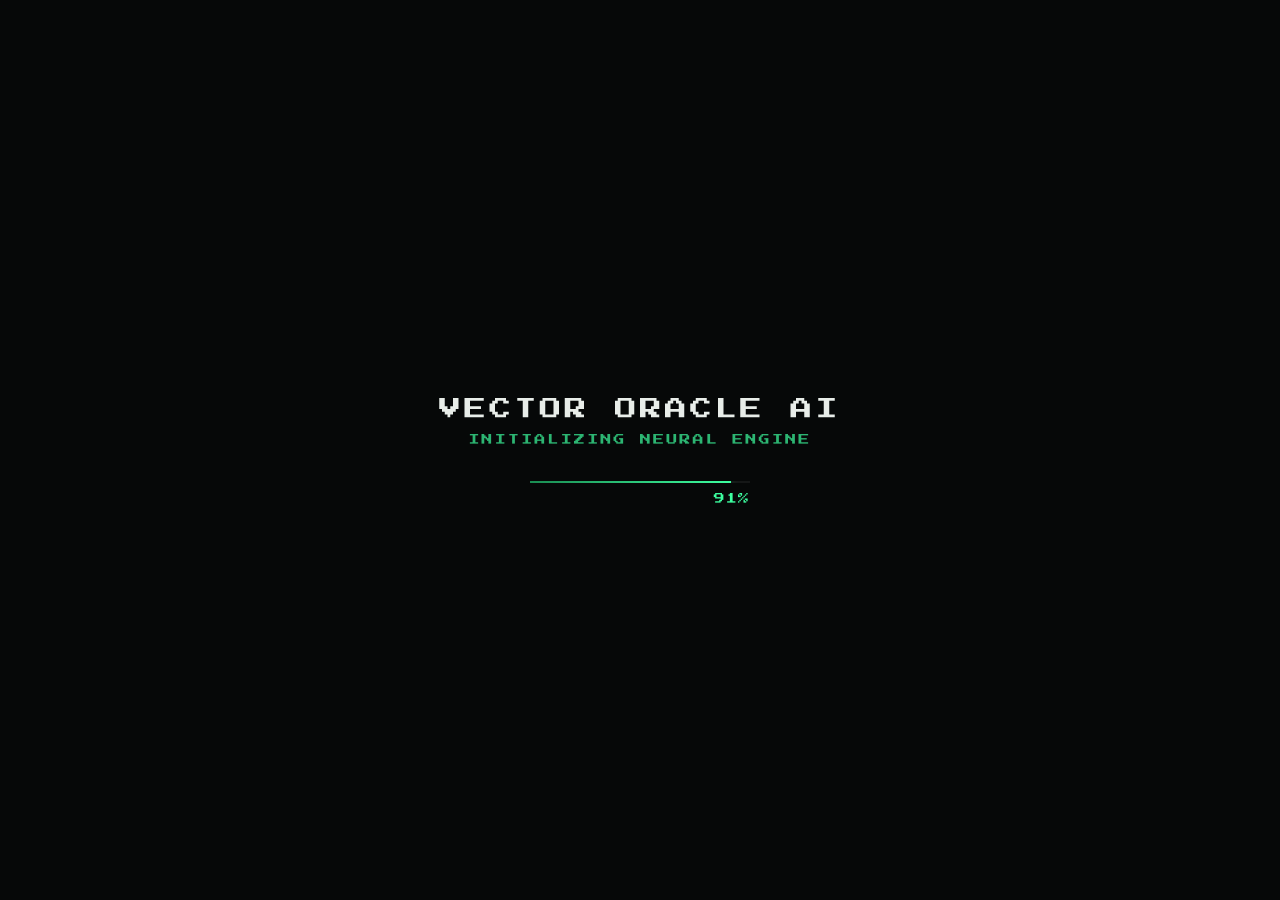
==== commit 93c2926c: "feat: matrix on all panels, arcade font, 90% card opacity, header fix" ====
--- a/index.html
+++ b/index.html
@@ -6,8 +6,9 @@
   <title>Matrix Trade Analyzer</title>
   <script src="https://telegram.org/js/telegram-web-app.js"></script>
   <script src="./config.js"></script>
+  <link rel="stylesheet" href="./styles.css">
   <style>
-    @import url('https://fonts.googleapis.com/css2?family=Inter:wght@300;400;500;600;700;800&display=swap');
+    @import url('https://fonts.googleapis.com/css2?family=Inter:wght@300;400;500;600;700;800&family=Press+Start+2P&display=swap');
 
     :root {
       /* Stealth Wealth — Obsidian Black palette */
@@ -36,14 +37,15 @@
       overflow: hidden;
       background: #000;
       color: var(--text);
-      font-family: 'Inter', -apple-system, BlinkMacSystemFont, sans-serif;
+      font-family: 'Press Start 2P', monospace;
       font-size: 14px;
+      font-weight: 700;
       line-height: 1.5;
       -webkit-font-smoothing: antialiased;
       text-rendering: geometricPrecision;
     }
 
-    /* Matrix — внутри карточки, под контентом */
+    /* Matrix � ������ ���� �����, ��� ������� */
     #matrix {
       position: absolute;
       inset: 0;
@@ -51,8 +53,12 @@
       width: 100%;
       height: 100%;
       opacity: 0.45;
-      filter: blur(0.5px);
       pointer-events: none;
+    }
+    .app > .head,
+    .app > .menu-grid {
+      position: relative;
+      z-index: 1;
     }
 
     .screen {
@@ -775,11 +781,12 @@
       50%       { opacity: 0.45; box-shadow: 0 0 4px rgba(61,255,160,0.3); }
     }
     .title {
-      font-size: 12px;
+      font-size: 7px;
       font-weight: 700;
-      letter-spacing: 0.14em;
+      letter-spacing: 0.08em;
       text-transform: uppercase;
       color: #e8ede9;
+      white-space: nowrap;
     }
     .subtitle {
       font-size: 9px;
@@ -799,9 +806,10 @@
     .tile {
       border: 1px solid rgba(61, 255, 160, 0.35);
       border-radius: 0;
-      background: #000;
-      cursor: pointer;
-      font-family: 'Inter', sans-serif;
+      background: rgba(0, 0, 0, 0.9);
+      position: relative;
+      z-index: 3;
+      cursor: pointer;      font-family: 'Inter', sans-serif;
       transition: all 0.2s ease;
       position: relative;
       overflow: hidden;
@@ -821,7 +829,7 @@
       min-height: 200px;
     }
     .tile-label-main {
-      font-size: 18px;
+      font-size: 10px;
       font-weight: 700;
       letter-spacing: 0.06em;
       color: #e8ede9;
@@ -837,13 +845,13 @@
       gap: 12px;
     }
     .tile-label {
-      font-size: 13px;
+      font-size: 9px;
       font-weight: 700;
-      letter-spacing: 0.08em;
+      letter-spacing: 0.04em;
       text-transform: uppercase;
       color: #e8ede9;
       text-align: center;
-      line-height: 1.3;
+      line-height: 1.6;
     }
 
     /* SIGNAL BLOCK — теперь внутри overlay */
@@ -948,7 +956,7 @@
       display: none;
       border: 1px solid rgba(61, 255, 160, 0.25);
       border-radius: 0;
-      background: rgba(0,0,0,0.6);
+      background: rgba(0,0,0,0.9);
       padding: 14px;
       gap: 8px;
       flex-direction: column;
@@ -1038,39 +1046,72 @@
     }
     .partner a:hover { color: #3dffa0; border-color: rgba(61,255,160,0.5); }
 
-    /* SIDE PANELS — overlay поверх ВСЕГО, не меняя размер карточки */
+    /* SIDE PANELS — поверх матрицы, без своего фона */
     .side-panel {
       position: absolute;
       inset: 0;
-      z-index: 20;
+      z-index: 103;
       background: #000;
       display: none;
       flex-direction: column;
-      animation: panelIn .22s ease;
-    }
-    .side-panel.open { display: flex; }
+    }
+    /* Заголовок и контент — полупрозрачный тёмный фон */
+    /* Panel matrix canvas — same as main canvas but inside each overlay */
+    .panel-matrix {
+      position: absolute;
+      inset: 0;
+      z-index: 0;
+      width: 100%;
+      height: 100%;
+      opacity: 0.45;
+      pointer-events: none;
+    }
+    /* All overlay content above panel-matrix */
+    .side-panel > *:not(.panel-matrix) {
+      position: relative;
+      z-index: 1;
+    }
+    .side-panel.open {
+      display: flex;
+    }
+    /* Анимация вперёд — слайд справа */
+    .side-panel.anim-forward {
+      animation: slideInRight 0.28s cubic-bezier(0.4, 0, 0.2, 1) forwards;
+    }
+    /* Анимация назад — слайд слева */
+    .side-panel.anim-back {
+      animation: slideInLeft 0.28s cubic-bezier(0.4, 0, 0.2, 1) forwards;
+    }
+    @keyframes slideInRight {
+      from { opacity: 0; transform: translateX(40px); }
+      to   { opacity: 1; transform: translateX(0); }
+    }
+    @keyframes slideInLeft {
+      from { opacity: 0; transform: translateX(-40px); }
+      to   { opacity: 1; transform: translateX(0); }
+    }
     .side-panel-head {
       display: flex;
       align-items: center;
-      justify-content: space-between;
-      padding: 18px 18px 14px;
+      padding: 14px 18px;
       border-bottom: 1px solid rgba(61, 255, 160, 0.18);
       flex-shrink: 0;
       gap: 8px;
     }
     .side-panel-title {
-      font-size: 12px;
+      display: block;
+      font-size: 13px;
       font-weight: 700;
       letter-spacing: 0.12em;
       text-transform: uppercase;
       color: #e8ede9;
-      text-align: center;
-      flex: 1;
+      padding: 14px 18px 10px;
+      flex-shrink: 0;
     }
     .side-panel-close,
     .back-btn {
       border: 1px solid rgba(61, 255, 160, 0.25);
-      background: transparent;
+      background: rgba(0,0,0,0.9);
       color: #3dffa0;
       font-family: 'Inter', sans-serif;
       font-size: 10px;
@@ -1104,139 +1145,178 @@
       gap: 8px;
     }
 
-    /* Большие тайлы (для маркета) */
-    .big-tile {
-      flex: 1;
-      min-height: 100px;
+    /* Сетка 5 категорий: 3 сверху + 2 снизу */
+    .cat-grid {
+      display: flex;
+      flex-direction: column;
+      gap: 12px;
+    }
+    .cat-row {
+      display: grid;
+      gap: 12px;
+    }
+    .cat-row-top    { grid-template-columns: 1fr 1fr 1fr; }
+    .cat-row-bottom { grid-template-columns: 1fr 1fr; }
+    .cat-tile {
       border: 1px solid rgba(61, 255, 160, 0.35);
       border-radius: 0;
-      background: #000;
+      background: rgba(0, 0, 0, 0.9);
+      color: #e8ede9;
+      font-family: 'Inter', sans-serif;
+      font-size: 9px;
+      font-weight: 700;
+      letter-spacing: 0.04em;
+      text-transform: uppercase;
       cursor: pointer;
-      font-family: 'Inter', sans-serif;
-      transition: all 0.2s ease;
-      display: flex;
-      flex-direction: column;
+      height: 100px;
+      display: flex;
       align-items: center;
       justify-content: center;
-      gap: 4px;
-      padding: 16px;
-    }
-    .big-tile:hover {
+      text-align: center;
+      padding: 12px 8px;
+      transition: all 0.2s ease;
+      line-height: 1.3;
+      position: relative;
+      z-index: 3;
+    }
+    .cat-tile:hover {
       border-color: rgba(61, 255, 160, 0.7);
       box-shadow: 0 0 20px rgba(61, 255, 160, 0.1);
     }
-    .big-tile:active { transform: scale(0.99); }
-    .big-tile-label {
-      font-size: 18px;
+    .cat-tile:active { transform: scale(0.98); }
+
+    /* ── АККОРДЕОН ── */
+    .accordion-wrap {
+      display: flex;
+      flex-direction: column;
+    }
+    .accordion-btn {
+      width: 100%;
+      border: 1px solid rgba(61, 255, 160, 0.35);
+      border-radius: 0;
+      background: rgba(0, 0, 0, 0.9);
+      position: relative;
+      z-index: 3;
+      color: #e8ede9;
+      font-family: 'Inter', sans-serif;
+      font-size: 13px;
       font-weight: 700;
-      letter-spacing: 0.16em;
-      color: #e8ede9;
-    }
-    .big-tile-sub {
+      letter-spacing: 0.06em;
+      text-transform: uppercase;
+      cursor: pointer;
+      height: 52px;
+      padding: 0 16px;
+      display: flex;
+      align-items: center;
+      justify-content: space-between;
+      transition: all 0.2s ease;
+    }
+    .accordion-btn:hover {
+      border-color: rgba(61, 255, 160, 0.6);
+      background: rgba(61, 255, 160, 0.03);
+    }
+    .accordion-arrow {
       font-size: 10px;
-      font-weight: 500;
-      letter-spacing: 0.1em;
-      text-transform: uppercase;
-      color: #4a5e52;
-    }
-
-    /* Список инструментов */
-    .pair-row {
+      color: #3dffa0;
+      transition: transform 0.25s ease;
+    }
+    .accordion-arrow.open { transform: rotate(180deg); }
+
+    .accordion-list {
+      max-height: 0;
+      overflow: hidden;
+      transition: max-height 0.35s cubic-bezier(0.4, 0, 0.2, 1);
+      border-left: 1px solid rgba(61, 255, 160, 0.18);
+      border-right: 1px solid rgba(61, 255, 160, 0.18);
+    }
+    .accordion-list.open {
+      max-height: 260px;
+      overflow-y: auto;
+      border-bottom: 1px solid rgba(61, 255, 160, 0.18);
+    }
+    .list-item {
       width: 100%;
-      border: 1px solid rgba(61, 255, 160, 0.18);
-      border-radius: 0;
-      background: #000;
+      border: 0;
+      border-bottom: 1px solid rgba(61, 255, 160, 0.08);
+      background: rgba(0, 0, 0, 0.9);
+      position: relative;
+      z-index: 3;
       color: #e8ede9;
       font-family: 'Inter', sans-serif;
       font-size: 13px;
       font-weight: 500;
       text-align: left;
-      padding: 14px 16px;
+      padding: 13px 16px;
       cursor: pointer;
-      transition: all 0.15s ease;
-      display: flex;
+      transition: background 0.15s ease;
+      display: block;
+    }
+    .list-item:last-child { border-bottom: 0; }
+    .list-item:hover {
+      background: rgba(61, 255, 160, 0.07);
+      color: #3dffa0;
+    }
+
+    /* Зафиксированный выбор */
+    .selected-row {
+      border: 1px solid rgba(61, 255, 160, 0.25);
+      padding: 12px 16px;
+      display: flex;
+      justify-content: space-between;
       align-items: center;
-      justify-content: space-between;
-    }
-    .pair-row:hover {
-      border-color: rgba(61, 255, 160, 0.5);
-      background: rgba(61, 255, 160, 0.04);
-    }
-    .pair-row::after {
-      content: "›";
+      background: rgba(0, 0, 0, 0.9);
+      position: relative;
+      z-index: 3;
+    }
+    .selected-label {
+      font-size: 10px;
+      font-weight: 600;
+      letter-spacing: 0.12em;
+      text-transform: uppercase;
+      color: #3b4a42;
+    }
+    .selected-val {
+      font-size: 13px;
+      font-weight: 700;
       color: #3dffa0;
-      font-size: 18px;
-      opacity: 0.5;
-    }
-
-    /* Время — сетка 5 тайлов */
-    .time-grid {
-      display: grid;
-      grid-template-columns: 1fr 1fr;
-      gap: 10px;
-      flex: 1;
-    }
-    .time-tile {
-      border: 1px solid rgba(61, 255, 160, 0.35);
+      letter-spacing: 0.04em;
+    }
+
+    /* Пульсирующая кнопка "Получить сигнал" */
+    .pulse-btn {
+      width: 100%;
+      height: 60px;
+      border: 1px solid rgba(61, 255, 160, 0.6);
       border-radius: 0;
-      background: #000;
-      color: #e8ede9;
+      background: rgba(0, 0, 0, 0.9);
+      position: relative;
+      z-index: 3;
+      color: #3dffa0;
+      font-family: 'Inter', sans-serif;
+      font-size: 14px;
+      font-weight: 700;
+      letter-spacing: 0.12em;
+      text-transform: uppercase;
       cursor: pointer;
-      font-family: 'Inter', sans-serif;
-      font-size: 28px;
-      font-weight: 700;
-      letter-spacing: 0.04em;
+      position: relative;
+      overflow: hidden;
+      animation: pulseBorder 2s ease-in-out infinite;
       transition: all 0.2s ease;
-      min-height: 90px;
-      display: flex;
-      flex-direction: column;
-      align-items: center;
-      justify-content: center;
-      gap: 2px;
-    }
-    .time-tile span {
-      font-size: 10px;
-      font-weight: 500;
-      letter-spacing: 0.16em;
-      text-transform: uppercase;
-      color: #4a5e52;
-    }
-    .time-tile:hover {
-      border-color: rgba(61, 255, 160, 0.7);
-      box-shadow: 0 0 16px rgba(61, 255, 160, 0.12);
-    }
-    .time-tile:active { transform: scale(0.99); }
-    /* 5-й тайл занимает всю ширину */
-    .time-tile:nth-child(5) {
-      grid-column: 1 / -1;
-    }
-
-    /* Action screen — экран запуска анализа */
-    .action-screen {
-      justify-content: space-between;
-    }
-    .summary-box {
-      border: 1px solid rgba(61, 255, 160, 0.18);
-      padding: 16px;
-      display: flex;
-      flex-direction: column;
-      gap: 10px;
-    }
-    .summary-row {
-      display: flex;
-      justify-content: space-between;
-      font-family: 'Inter', sans-serif;
-      font-size: 12px;
-    }
-    .summary-row span:first-child {
-      color: #4a5e52;
-      font-weight: 500;
-      letter-spacing: 0.06em;
-      text-transform: uppercase;
-    }
-    .summary-row span:last-child {
-      color: #e8ede9;
-      font-weight: 700;
+    }
+    .pulse-btn:hover {
+      background: rgba(61, 255, 160, 0.12);
+      box-shadow: 0 0 30px rgba(61, 255, 160, 0.15);
+    }
+    .pulse-btn:active { transform: scale(0.99); }
+    @keyframes pulseBorder {
+      0%, 100% {
+        box-shadow: 0 0 0 0 rgba(61, 255, 160, 0);
+        border-color: rgba(61, 255, 160, 0.6);
+      }
+      50% {
+        box-shadow: 0 0 0 6px rgba(61, 255, 160, 0.08);
+        border-color: rgba(61, 255, 160, 1);
+      }
     }
 
     /* Profile */
@@ -1249,7 +1329,7 @@
       height: 48px;
       border-radius: 0;
       border: 1px solid rgba(61, 255, 160, 0.3);
-      background: #000 center/cover no-repeat;
+      background: rgba(0,0,0,0.9) center/cover no-repeat;
       flex-shrink: 0;
       display: flex;
       align-items: center;
@@ -1273,7 +1353,7 @@
     .history-item {
       border: 1px solid rgba(61, 255, 160, 0.15);
       border-radius: 0;
-      background: rgba(0,0,0,0.5);
+      background: rgba(0,0,0,0.9);
       padding: 11px 13px;
       transition: border-color 0.15s;
     }
@@ -1311,7 +1391,6 @@
     }
     @keyframes shimmer { to { transform: translateX(100%); } }
     input[type="file"] { display: none; }
-
   </style>
 </head>
 <body>
@@ -1329,19 +1408,18 @@
   </div>
 </div>
 
+<!-- Matrix: fixed на весь экран, видна на всех страницах -->
+
 <div id="mainScreen" class="screen">
   <div class="app">
 
-    <!-- Matrix is inside the card, behind content -->
     <canvas id="matrix"></canvas>
 
-    <!-- HEADER -->
-    <div class="head">
+    <!-- HEADER -->    <div class="head">
       <div class="head-left">
         <span class="head-dot"></span>
         <h1 class="title">Vector Oracle AI</h1>
       </div>
-      <p class="subtitle">Neural Signal</p>
     </div>
 
     <!-- MAIN MENU — 3 квадрата -->
@@ -1361,85 +1439,102 @@
 
     <!-- SIGNAL FLOW: 5 экранов wizard -->
 
-    <!-- Step 1: выбор маркета -->
+    <!-- Step 1: выбор категории инструмента — 5 квадратов -->
     <div id="screenMarket" class="side-panel">
+      <canvas class="panel-matrix"></canvas>
       <div class="side-panel-head">
         <button class="back-btn" data-back="main" type="button">← Назад</button>
-        <span class="side-panel-title">Тип рынка</span>
         <span class="head-spacer"></span>
       </div>
+      <span class="side-panel-title">Выберите инструмент</span>
       <div class="screen-content">
-        <button class="big-tile" data-market="forex" type="button">
-          <span class="big-tile-label">FOREX</span>
-          <span class="big-tile-sub">Валютные пары</span>
-        </button>
-        <button class="big-tile" data-market="crypto" type="button">
-          <span class="big-tile-label">CRYPTO</span>
-          <span class="big-tile-sub">Криптовалюты</span>
-        </button>
-        <button class="big-tile" data-market="stocks" type="button">
-          <span class="big-tile-label">STOCKS</span>
-          <span class="big-tile-sub">Акции</span>
-        </button>
-      </div>
-    </div>
-
-    <!-- Step 2: выбор инструмента -->
-    <div id="screenPair" class="side-panel">
-      <div class="side-panel-head">
-        <button class="back-btn" data-back="market" type="button">← Назад</button>
-        <span class="side-panel-title" id="pairTitle">Инструмент</span>
-        <span class="head-spacer"></span>
-      </div>
-      <div class="screen-content scroll-list" id="pairList"></div>
-    </div>
-
-    <!-- Step 3: выбор времени -->
-    <div id="screenTime" class="side-panel">
-      <div class="side-panel-head">
-        <button class="back-btn" data-back="pair" type="button">← Назад</button>
-        <span class="side-panel-title">Экспирация</span>
-        <span class="head-spacer"></span>
-      </div>
-      <div class="screen-content">
-        <div class="time-grid">
-          <button class="time-tile" data-time="15s" type="button">15<span>сек</span></button>
-          <button class="time-tile" data-time="30s" type="button">30<span>сек</span></button>
-          <button class="time-tile" data-time="1m"  type="button">1<span>мин</span></button>
-          <button class="time-tile" data-time="3m"  type="button">3<span>мин</span></button>
-          <button class="time-tile" data-time="5m"  type="button">5<span>мин</span></button>
+        <div class="cat-grid">
+          <div class="cat-row cat-row-top">
+            <button class="cat-tile" data-market="forex"       type="button">Валюты</button>
+            <button class="cat-tile" data-market="indexes"     type="button">Индексы</button>
+            <button class="cat-tile" data-market="stocks"      type="button">Акции</button>
+          </div>
+          <div class="cat-row cat-row-bottom">
+            <button class="cat-tile" data-market="crypto"      type="button">Крипто&shy;валюты</button>
+            <button class="cat-tile" data-market="commodities" type="button">Сырьевые товары</button>
+          </div>
         </div>
       </div>
     </div>
 
-    <!-- Step 4: подтверждение / запуск анализа -->
-    <div id="screenAction" class="side-panel">
+    <!-- Step 2: выбор инструмента — аккордеон -->
+    <div id="screenPair" class="side-panel">
+      <canvas class="panel-matrix"></canvas>
       <div class="side-panel-head">
-        <button class="back-btn" data-back="time" type="button">← Назад</button>
-        <span class="side-panel-title">Анализ</span>
+        <button class="back-btn" data-back="market" type="button">← Назад</button>
         <span class="head-spacer"></span>
       </div>
-      <div class="screen-content action-screen">
-        <div class="summary-box">
-          <div class="summary-row"><span>Рынок</span><span id="sumMarket">—</span></div>
-          <div class="summary-row"><span>Актив</span><span id="sumPair">—</span></div>
-          <div class="summary-row"><span>Время</span><span id="sumTime">—</span></div>
+      <span class="side-panel-title" id="pairTitle">Инструмент</span>
+      <div class="screen-content">
+
+        <!-- Выбранный актив (скрыт пока не выбран) -->
+        <div id="selectedAssetRow" class="selected-row" style="display:none;">
+          <span class="selected-label">Актив</span>
+          <span id="selectedAssetVal" class="selected-val">—</span>
         </div>
-        <button id="getSignalBtn" class="action-btn" type="button">
-          <span class="action-btn-icon">◈</span>
-          Получить AI сигнал
-        </button>
+
+        <!-- Кнопка выбрать актив + аккордеон -->
+        <div id="assetAccordion" class="accordion-wrap">
+          <button id="toggleAssetList" class="accordion-btn" type="button">
+            Выбрать актив
+            <span class="accordion-arrow" id="assetArrow">▼</span>
+          </button>
+          <div id="assetList" class="accordion-list"></div>
+        </div>
+
+        <!-- Выбор времени (скрыт пока не выбран актив) -->
+        <div id="timeSection" style="display:none;">
+          <div id="selectedTimeRow" class="selected-row" style="display:none;">
+            <span class="selected-label">Время</span>
+            <span id="selectedTimeVal" class="selected-val">—</span>
+          </div>
+          <div class="accordion-wrap">
+            <button id="toggleTimeList" class="accordion-btn" type="button">
+              Выбрать время сделки
+              <span class="accordion-arrow" id="timeArrow">▼</span>
+            </button>
+            <div id="timeList" class="accordion-list">
+              <button class="list-item" data-time="S3"  type="button">S3</button>
+              <button class="list-item" data-time="S15" type="button">S15</button>
+              <button class="list-item" data-time="S30" type="button">S30</button>
+              <button class="list-item" data-time="M1"  type="button">M1</button>
+              <button class="list-item" data-time="M3"  type="button">M3</button>
+              <button class="list-item" data-time="M5"  type="button">M5</button>
+              <button class="list-item" data-time="M30" type="button">M30</button>
+              <button class="list-item" data-time="H1"  type="button">H1</button>
+              <button class="list-item" data-time="H4"  type="button">H4</button>
+            </div>
+          </div>
+        </div>
+
+        <!-- Кнопка получить сигнал (скрыта пока не выбрано время) -->
+        <div id="getSignalWrap" style="display:none;">
+          <button id="getSignalBtn" class="pulse-btn" type="button">
+            Получить сигнал
+          </button>
+        </div>
+
         <div id="status" class="status"></div>
+
       </div>
     </div>
 
+    <!-- Step 3: выбор времени — УБРАН, теперь внутри screenPair -->
+    <!-- Step 4: подтверждение — УБРАН, теперь внутри screenPair -->
+
     <!-- Step 5: результат -->
     <div id="screenResult" class="side-panel">
+      <canvas class="panel-matrix"></canvas>
       <div class="side-panel-head">
         <button class="back-btn" data-back="main" type="button">✕ Закрыть</button>
-        <span class="side-panel-title">Результат</span>
         <span class="head-spacer"></span>
       </div>
+      <span class="side-panel-title">Результат</span>
       <div class="screen-content">
         <div id="result" class="result show">
           <div class="result-top">
@@ -1461,11 +1556,12 @@
 
     <!-- PROFILE PANEL — overlay -->
     <div id="profilePanel" class="side-panel">
+      <canvas class="panel-matrix"></canvas>
       <div class="side-panel-head">
         <button class="back-btn" data-back="main" type="button">← Назад</button>
-        <span class="side-panel-title">Профиль</span>
         <span class="head-spacer"></span>
       </div>
+      <span class="side-panel-title">Профиль</span>
       <div class="screen-content">
         <div class="profile-box">
           <div class="profile-head">
@@ -1481,11 +1577,12 @@
 
     <!-- HISTORY PANEL — overlay -->
     <div id="historyPanel" class="side-panel">
+      <canvas class="panel-matrix"></canvas>
       <div class="side-panel-head">
         <button class="back-btn" data-back="main" type="button">← Назад</button>
-        <span class="side-panel-title">История сигналов</span>
         <span class="head-spacer"></span>
       </div>
+      <span class="side-panel-title">История сигналов</span>
       <div id="history" class="history"></div>
     </div>
 
@@ -1547,7 +1644,22 @@
   const STOCKS = [
     "American Express OTC","Intel OTC","Johnson & Johnson OTC","Tesla OTC","Advanced Micro Devices OTC","Citigroup Inc OTC","Coinbase Global OTC","VIX OTC","McDonald's OTC","Alibaba OTC","ExxonMobil OTC","Apple OTC","Netflix OTC","Amazon OTC","Boeing Company OTC","Palantir Technologies OTC","GameStop Corp OTC","Marathon Digital Holdings OTC","FedEx OTC","VISA OTC","FACEBOOK INC OTC","Cisco OTC","Pfizer Inc OTC","Microsoft OTC"
   ];
-  const MARKET_DATA = { forex: FOREX_PAIRS, crypto: CRYPTO, stocks: STOCKS };
+  const INDEXES = [
+    "AUS 200 OTC","100GBP OTC","D30EUR OTC","DJI30 OTC","E35EUR OTC",
+    "E50EUR OTC","F40EUR OTC","JPN225 OTC","US100","US100 OTC",
+    "SP500","SP500 OTC","100GBP","AEX 25","CAC 40",
+    "D30/EUR","DJI30","E35EUR","E50/EUR","F40/EUR",
+    "HONG KONG 33","JPN225","SMI 20","AUS 200"
+  ];
+  const COMMODITIES = [
+    "Brent Oil OTC","WTI Crude Oil OTC","Silver OTC","Gold OTC","Natural Gas OTC",
+    "Palladium spot OTC","Platinum spot OTC","Brent Oil","WTI Crude Oil",
+    "XAG/EUR Silver","XAU/EUR Gold","Natural Gas","Palladium spot","Platinum spot"
+  ];
+  const MARKET_DATA = {
+    forex: FOREX_PAIRS, crypto: CRYPTO, stocks: STOCKS,
+    indexes: INDEXES, commodities: COMMODITIES
+  };
   let activeMarket = "forex";
 
   // Nav elements
@@ -1559,34 +1671,38 @@
   // Wizard screens
   const screenMarket = document.getElementById("screenMarket");
   const screenPair   = document.getElementById("screenPair");
-  const screenTime   = document.getElementById("screenTime");
-  const screenAction = document.getElementById("screenAction");
   const screenResult = document.getElementById("screenResult");
   const profilePanel = document.getElementById("profilePanel");
   const historyPanel = document.getElementById("historyPanel");
 
-  const pairList   = document.getElementById("pairList");
-  const pairTitle  = document.getElementById("pairTitle");
-  const sumMarket  = document.getElementById("sumMarket");
-  const sumPair    = document.getElementById("sumPair");
-  const sumTime    = document.getElementById("sumTime");
-
-  const getSignalBtn = document.getElementById("getSignalBtn");
-  const statusEl      = document.getElementById("status");
-  const resultEl      = document.getElementById("result");
-  const signalEl      = document.getElementById("signal");
-  const confidenceEl  = document.getElementById("confidence");
-  const reasoningEl   = document.getElementById("reasoning");
-  const confidenceBar = document.getElementById("confidenceBar");
-  const metricsEl     = document.getElementById("metrics");
-  const signalCardEl  = document.getElementById("signalCard");
-  const partnerWrapEl = document.getElementById("partner");
-  const partnerLinkEl = document.getElementById("partnerLink");
-
-  const profileAvatar = document.getElementById("profileAvatar");
-  const profileName   = document.getElementById("profileName");
-  const profileNick   = document.getElementById("profileNick");
-  const historyEl     = document.getElementById("history");
+  const pairTitle        = document.getElementById("pairTitle");
+  const toggleAssetList  = document.getElementById("toggleAssetList");
+  const assetList        = document.getElementById("assetList");
+  const assetArrow       = document.getElementById("assetArrow");
+  const selectedAssetRow = document.getElementById("selectedAssetRow");
+  const selectedAssetVal = document.getElementById("selectedAssetVal");
+  const timeSection      = document.getElementById("timeSection");
+  const toggleTimeList   = document.getElementById("toggleTimeList");
+  const timeList         = document.getElementById("timeList");
+  const timeArrow        = document.getElementById("timeArrow");
+  const selectedTimeRow  = document.getElementById("selectedTimeRow");
+  const selectedTimeVal  = document.getElementById("selectedTimeVal");
+  const getSignalWrap    = document.getElementById("getSignalWrap");
+  const getSignalBtn     = document.getElementById("getSignalBtn");
+  const statusEl         = document.getElementById("status");
+  const resultEl         = document.getElementById("result");
+  const signalEl         = document.getElementById("signal");
+  const confidenceEl     = document.getElementById("confidence");
+  const reasoningEl      = document.getElementById("reasoning");
+  const confidenceBar    = document.getElementById("confidenceBar");
+  const metricsEl        = document.getElementById("metrics");
+  const signalCardEl     = document.getElementById("signalCard");
+  const partnerWrapEl    = document.getElementById("partner");
+  const partnerLinkEl    = document.getElementById("partnerLink");
+  const profileAvatar    = document.getElementById("profileAvatar");
+  const profileName      = document.getElementById("profileName");
+  const profileNick      = document.getElementById("profileNick");
+  const historyEl        = document.getElementById("history");
 
   // Set profile info
   profileName.textContent = fullName;
@@ -1602,56 +1718,111 @@
   let selectedMarket = null;
   let selectedPair   = null;
   let selectedTime   = null;
-  const MARKET_LABELS = { forex: "FOREX", crypto: "CRYPTO", stocks: "STOCKS" };
+  const MARKET_LABELS = {
+    forex: "ВАЛЮТЫ", indexes: "ИНДЕКСЫ", stocks: "АКЦИИ",
+    crypto: "КРИПТОВАЛЮТЫ", commodities: "СЫРЬЕВЫЕ ТОВАРЫ"
+  };
 
   function closeAllPanels() {
-    [screenMarket, screenPair, screenTime, screenAction, screenResult, profilePanel, historyPanel]
-      .forEach(p => p.classList.remove("open"));
+    [screenMarket, screenPair, screenResult, profilePanel, historyPanel]
+      .forEach(p => {
+        p.classList.remove("open", "anim-forward", "anim-back");
+        p.style.display = "none";
+      });
   }
-  function openPanel(panel) {
+
+  function openPanel(panel, direction = "forward") {
     closeAllPanels();
+    panel.style.display = "flex";
+    panel.offsetHeight;
     panel.classList.add("open");
+    panel.classList.add(direction === "back" ? "anim-back" : "anim-forward");
   }
 
+  // Сброс состояния экрана выбора инструмента
+  function resetPairScreen() {
+    selectedPair = null;
+    selectedTime = null;
+    selectedAssetRow.style.display = "none";
+    selectedAssetVal.textContent = "—";
+    document.getElementById("assetAccordion").style.display = "flex";
+    assetList.classList.remove("open");
+    assetArrow.classList.remove("open");
+    timeSection.style.display = "none";
+    selectedTimeRow.style.display = "none";
+    selectedTimeVal.textContent = "—";
+    document.getElementById("toggleTimeList").parentElement.style.display = "flex";
+    timeList.classList.remove("open");
+    timeArrow.classList.remove("open");
+    getSignalWrap.style.display = "none";
+    statusEl.textContent = "";
+  }
+
   // Main menu tiles
-  openSignal.addEventListener("click", () => openPanel(screenMarket));
-  tabProfile.addEventListener("click", () => openPanel(profilePanel));
-  tabHistory.addEventListener("click", () => { openPanel(historyPanel); loadHistory(); });
-
-  // Step 1 → market selected
-  screenMarket.querySelectorAll(".big-tile").forEach(btn => {
+  openSignal.addEventListener("click", () => openPanel(screenMarket, "forward"));
+  tabProfile.addEventListener("click", () => openPanel(profilePanel, "forward"));
+  tabHistory.addEventListener("click", () => { openPanel(historyPanel, "forward"); loadHistory(); });
+
+  // Step 1 → категория выбрана
+  screenMarket.querySelectorAll(".cat-tile").forEach(btn => {
     btn.addEventListener("click", () => {
       selectedMarket = btn.dataset.market;
       pairTitle.textContent = MARKET_LABELS[selectedMarket];
-      buildPairList(selectedMarket);
-      openPanel(screenPair);
+      resetPairScreen();
+      buildAssetList(selectedMarket);
+      openPanel(screenPair, "forward");
     });
   });
 
-  // Step 2 → pair list builder
-  function buildPairList(market) {
-    pairList.innerHTML = "";
+  // Аккордеон — список активов
+  function buildAssetList(market) {
+    assetList.innerHTML = "";
     MARKET_DATA[market].forEach(item => {
       const btn = document.createElement("button");
       btn.type = "button";
-      btn.className = "pair-row";
+      btn.className = "list-item";
       btn.textContent = item;
       btn.addEventListener("click", () => {
         selectedPair = item;
-        openPanel(screenTime);
+        selectedAssetVal.textContent = item;
+        selectedAssetRow.style.display = "flex";
+        // скрываем кнопку выбора актива полностью
+        document.getElementById("assetAccordion").style.display = "none";
+        // закрываем аккордеон
+        assetList.classList.remove("open");
+        assetArrow.classList.remove("open");
+        // показываем выбор времени
+        timeSection.style.display = "flex";
+        timeSection.style.flexDirection = "column";
+        timeSection.style.gap = "10px";
       });
-      pairList.appendChild(btn);
+      assetList.appendChild(btn);
     });
   }
 
-  // Step 3 → time selected
-  screenTime.querySelectorAll(".time-tile").forEach(btn => {
+  toggleAssetList.addEventListener("click", () => {
+    const isOpen = assetList.classList.toggle("open");
+    assetArrow.classList.toggle("open", isOpen);
+  });
+
+  // Аккордеон — список времён
+  toggleTimeList.addEventListener("click", () => {
+    const isOpen = timeList.classList.toggle("open");
+    timeArrow.classList.toggle("open", isOpen);
+  });
+
+  timeList.querySelectorAll(".list-item").forEach(btn => {
     btn.addEventListener("click", () => {
       selectedTime = btn.dataset.time;
-      sumMarket.textContent = MARKET_LABELS[selectedMarket];
-      sumPair.textContent   = selectedPair;
-      sumTime.textContent   = selectedTime;
-      openPanel(screenAction);
+      selectedTimeVal.textContent = btn.dataset.time;
+      selectedTimeRow.style.display = "flex";
+      // скрываем кнопку выбора времени
+      document.getElementById("toggleTimeList").parentElement.style.display = "none";
+      // закрываем аккордеон
+      timeList.classList.remove("open");
+      timeArrow.classList.remove("open");
+      // показываем кнопку получить сигнал
+      getSignalWrap.style.display = "block";
     });
   });
 
@@ -1659,10 +1830,9 @@
   document.querySelectorAll(".back-btn").forEach(btn => {
     btn.addEventListener("click", () => {
       const target = btn.dataset.back;
-      if (target === "main")    { closeAllPanels(); return; }
-      if (target === "market")  { openPanel(screenMarket); return; }
-      if (target === "pair")    { openPanel(screenPair); return; }
-      if (target === "time")    { openPanel(screenTime); return; }
+      if (target === "main")   { closeAllPanels(); return; }
+      if (target === "market") { openPanel(screenMarket, "back"); return; }
+      if (target === "pair")   { openPanel(screenPair,   "back"); return; }
     });
   });
 
@@ -1772,7 +1942,7 @@
   const fontSize = 14;
 
   function resize() {
-    const rect = canvas.getBoundingClientRect();
+    const rect = canvas.parentElement.getBoundingClientRect();
     canvas.width  = Math.max(1, Math.floor(rect.width));
     canvas.height = Math.max(1, Math.floor(rect.height));
     const count = Math.floor(canvas.width / fontSize);
@@ -1780,9 +1950,9 @@
   }
 
   function draw() {
-    ctx.fillStyle = "rgba(6, 8, 8, 0.10)";
-    ctx.fillRect(0, 0, canvas.width, canvas.height);
-    ctx.font = `${fontSize}px monospace`;
+    ctx.globalCompositeOperation = "source-over";
+    ctx.fillStyle = "rgba(0, 0, 0, 0.12)";
+    ctx.fillRect(0, 0, canvas.width, canvas.height);    ctx.font = `${fontSize}px monospace`;
 
     for (let i = 0; i < columns.length; i++) {
       const text = glyphs[Math.floor(Math.random() * glyphs.length)];
@@ -1800,6 +1970,43 @@
   resize();
   setInterval(draw, 40);
   loadHistory();
+
+  // ── PANEL MATRIX: run matrix animation on all overlay canvases ──
+  (function() {
+    const panelGlyphs = "01アイウエオカキクケコサシスセソ1234567890BTCUSDT▲▼";
+    const pFontSize = 14;
+
+    document.querySelectorAll('.panel-matrix').forEach(pc => {
+      const pCtx = pc.getContext('2d');
+      let pCols = [];
+
+      function pResize() {
+        const rect = pc.parentElement.getBoundingClientRect();
+        pc.width  = Math.max(1, Math.floor(rect.width  || 380));
+        pc.height = Math.max(1, Math.floor(rect.height || 640));
+        const count = Math.floor(pc.width / pFontSize);
+        pCols = new Array(count).fill(0).map(() => Math.random() * pc.height / pFontSize);
+      }
+
+      function pDraw() {
+        pCtx.fillStyle = "rgba(0, 0, 0, 0.12)";
+        pCtx.fillRect(0, 0, pc.width, pc.height);
+        pCtx.font = `${pFontSize}px monospace`;
+        for (let i = 0; i < pCols.length; i++) {
+          const text = panelGlyphs[Math.floor(Math.random() * panelGlyphs.length)];
+          const g = 120 + Math.floor(Math.random() * 120);
+          pCtx.fillStyle = `rgb(35, ${g}, 95)`;
+          pCtx.fillText(text, i * pFontSize, pCols[i] * pFontSize);
+          if (pCols[i] * pFontSize > pc.height && Math.random() > 0.975) pCols[i] = 0;
+          pCols[i] += 1;
+        }
+      }
+
+      pResize();
+      setInterval(pDraw, 40);
+      window.addEventListener("resize", pResize);
+    });
+  })();
 </script>
 </body>
 </html>
--- a/styles.css
+++ b/styles.css
@@ -0,0 +1,452 @@
+/* ============================================================
+   VECTOR ORACLE AI — Premium Neon Border Runner
+   Applied to: c:\trader-bot\index.html
+   ============================================================ */
+
+@property --runner-angle {
+  syntax: '<angle>';
+  initial-value: 0deg;
+  inherits: false;
+}
+
+:root {
+  --neon-rgb: 61, 255, 160;
+  --neon: #3dffa0;
+  --ease-expo: cubic-bezier(0.16, 1, 0.3, 1);
+  --ease-quart: cubic-bezier(0.76, 0, 0.24, 1);
+  --ease-std: cubic-bezier(0.4, 0, 0.2, 1);
+}
+
+/* ============================================================
+   NEON BORDER RUNNER — .tile (главные 3 кнопки)
+   ============================================================ */
+
+.tile {
+  position: relative;
+  isolation: isolate;
+  overflow: visible !important;
+}
+
+/* Comet layer */
+.tile::before {
+  content: '';
+  position: absolute;
+  inset: -1px;
+  padding: 1px;
+  background: conic-gradient(
+    from var(--runner-angle, 0deg),
+    transparent        0deg,
+    transparent        295deg,
+    rgba(var(--neon-rgb), 0.05) 305deg,
+    rgba(var(--neon-rgb), 0.6)  330deg,
+    rgba(var(--neon-rgb), 1.0)  345deg,
+    rgba(var(--neon-rgb), 0.6)  360deg,
+    transparent        360deg
+  );
+  -webkit-mask:
+    linear-gradient(#fff 0 0) content-box,
+    linear-gradient(#fff 0 0);
+  -webkit-mask-composite: xor;
+  mask-composite: exclude;
+  border-radius: inherit;
+  pointer-events: none;
+  z-index: 3;
+  animation: runnerSpin 3.5s linear infinite;
+}
+
+/* Bloom layer */
+.tile::after {
+  content: '';
+  position: absolute;
+  inset: -4px;
+  padding: 4px;
+  background: conic-gradient(
+    from var(--runner-angle, 0deg),
+    transparent        0deg,
+    transparent        310deg,
+    rgba(var(--neon-rgb), 0.0)  315deg,
+    rgba(var(--neon-rgb), 0.15) 335deg,
+    rgba(var(--neon-rgb), 0.25) 345deg,
+    rgba(var(--neon-rgb), 0.15) 355deg,
+    transparent        360deg
+  );
+  -webkit-mask:
+    linear-gradient(#fff 0 0) content-box,
+    linear-gradient(#fff 0 0);
+  -webkit-mask-composite: xor;
+  mask-composite: exclude;
+  border-radius: inherit;
+  filter: blur(5px);
+  pointer-events: none;
+  z-index: 2;
+  animation: runnerSpin 3.5s linear infinite;
+}
+
+/* Hover: faster + brighter + elevate */
+.tile:hover::before {
+  animation-duration: 1.8s;
+  filter: brightness(1.3);
+}
+.tile:hover::after {
+  animation-duration: 1.8s;
+  filter: blur(5px) brightness(1.5);
+}
+.tile:hover {
+  transform: translateY(-2px);
+  box-shadow: 0 8px 28px rgba(0,0,0,0.55), 0 0 0 1px rgba(var(--neon-rgb), 0.2);
+  transition: transform 280ms var(--ease-expo), box-shadow 280ms var(--ease-expo);
+}
+.tile:active {
+  transform: scale(0.98);
+  transition-duration: 120ms;
+}
+
+/* ============================================================
+   NEON BORDER RUNNER — .cat-tile (5 категорий)
+   ============================================================ */
+
+.cat-tile {
+  position: relative;
+  isolation: isolate;
+  overflow: visible !important;
+}
+
+.cat-tile::before {
+  content: '';
+  position: absolute;
+  inset: -1px;
+  padding: 1px;
+  background: conic-gradient(
+    from var(--runner-angle, 0deg),
+    transparent        0deg,
+    transparent        295deg,
+    rgba(var(--neon-rgb), 0.05) 305deg,
+    rgba(var(--neon-rgb), 0.6)  330deg,
+    rgba(var(--neon-rgb), 1.0)  345deg,
+    rgba(var(--neon-rgb), 0.6)  360deg,
+    transparent        360deg
+  );
+  -webkit-mask:
+    linear-gradient(#fff 0 0) content-box,
+    linear-gradient(#fff 0 0);
+  -webkit-mask-composite: xor;
+  mask-composite: exclude;
+  border-radius: inherit;
+  pointer-events: none;
+  z-index: 3;
+  opacity: 0;
+  transition: opacity 200ms var(--ease-std);
+}
+
+.cat-tile::after {
+  content: '';
+  position: absolute;
+  inset: -4px;
+  padding: 4px;
+  background: conic-gradient(
+    from var(--runner-angle, 0deg),
+    transparent        0deg,
+    transparent        310deg,
+    rgba(var(--neon-rgb), 0.0)  315deg,
+    rgba(var(--neon-rgb), 0.18) 340deg,
+    rgba(var(--neon-rgb), 0.18) 350deg,
+    transparent        360deg
+  );
+  -webkit-mask:
+    linear-gradient(#fff 0 0) content-box,
+    linear-gradient(#fff 0 0);
+  -webkit-mask-composite: xor;
+  mask-composite: exclude;
+  border-radius: inherit;
+  filter: blur(5px);
+  pointer-events: none;
+  z-index: 2;
+  opacity: 0;
+  transition: opacity 200ms var(--ease-std);
+}
+
+.cat-tile:hover::before,
+.cat-tile:hover::after {
+  opacity: 1;
+  animation: runnerSpin 2s linear infinite;
+}
+
+.cat-tile:hover {
+  transform: translateY(-2px);
+  transition: transform 260ms var(--ease-expo);
+}
+.cat-tile:active {
+  transform: scale(0.97);
+  transition-duration: 100ms;
+}
+
+/* ============================================================
+   NEON BORDER RUNNER — .accordion-btn
+   ============================================================ */
+
+.accordion-btn {
+  position: relative;
+  isolation: isolate;
+  overflow: visible !important;
+}
+
+.accordion-btn::before {
+  content: '';
+  position: absolute;
+  inset: -1px;
+  padding: 1px;
+  background: conic-gradient(
+    from var(--runner-angle, 0deg),
+    transparent        0deg,
+    transparent        295deg,
+    rgba(var(--neon-rgb), 0.5)  330deg,
+    rgba(var(--neon-rgb), 0.9)  345deg,
+    rgba(var(--neon-rgb), 0.5)  360deg,
+    transparent        360deg
+  );
+  -webkit-mask:
+    linear-gradient(#fff 0 0) content-box,
+    linear-gradient(#fff 0 0);
+  -webkit-mask-composite: xor;
+  mask-composite: exclude;
+  border-radius: inherit;
+  pointer-events: none;
+  z-index: 3;
+  opacity: 0;
+  transition: opacity 200ms var(--ease-std);
+}
+
+.accordion-btn:hover::before {
+  opacity: 1;
+  animation: runnerSpin 2.2s linear infinite;
+}
+
+/* ============================================================
+   NEON BORDER RUNNER — .pulse-btn (Получить сигнал)
+   ============================================================ */
+
+.pulse-btn {
+  position: relative;
+  isolation: isolate;
+  overflow: visible !important;
+}
+
+.pulse-btn::before {
+  content: '';
+  position: absolute;
+  inset: -1px;
+  padding: 1px;
+  background: conic-gradient(
+    from var(--runner-angle, 0deg),
+    transparent        0deg,
+    transparent        280deg,
+    rgba(var(--neon-rgb), 0.1)  295deg,
+    rgba(var(--neon-rgb), 0.7)  325deg,
+    rgba(var(--neon-rgb), 1.0)  340deg,
+    rgba(var(--neon-rgb), 0.7)  355deg,
+    transparent        360deg
+  );
+  -webkit-mask:
+    linear-gradient(#fff 0 0) content-box,
+    linear-gradient(#fff 0 0);
+  -webkit-mask-composite: xor;
+  mask-composite: exclude;
+  border-radius: inherit;
+  pointer-events: none;
+  z-index: 3;
+  animation: runnerSpin 1.6s linear infinite;
+}
+
+.pulse-btn::after {
+  content: '';
+  position: absolute;
+  inset: -5px;
+  padding: 5px;
+  background: conic-gradient(
+    from var(--runner-angle, 0deg),
+    transparent        0deg,
+    transparent        300deg,
+    rgba(var(--neon-rgb), 0.2)  335deg,
+    rgba(var(--neon-rgb), 0.35) 345deg,
+    rgba(var(--neon-rgb), 0.2)  355deg,
+    transparent        360deg
+  );
+  -webkit-mask:
+    linear-gradient(#fff 0 0) content-box,
+    linear-gradient(#fff 0 0);
+  -webkit-mask-composite: xor;
+  mask-composite: exclude;
+  border-radius: inherit;
+  filter: blur(6px);
+  pointer-events: none;
+  z-index: 2;
+  animation: runnerSpin 1.6s linear infinite;
+}
+
+/* ============================================================
+   KEYFRAME
+   ============================================================ */
+
+@keyframes runnerSpin {
+  from { --runner-angle: 0deg; }
+  to   { --runner-angle: 360deg; }
+}
+
+/* ============================================================
+   CARD OPEN — cinematic reveal
+   ============================================================ */
+
+@keyframes cardReveal {
+  0%   { opacity: 0; transform: translateY(10px) scale(0.975); filter: blur(3px); }
+  55%  { filter: blur(0); }
+  100% { opacity: 1; transform: translateY(0) scale(1); filter: blur(0); }
+}
+
+@keyframes fadeSlideIn {
+  0%   { opacity: 0; transform: translateX(14px); }
+  100% { opacity: 1; transform: translateX(0); }
+}
+
+/* Side panels open — slide only, NO opacity fade to avoid ghost */
+.side-panel.anim-forward {
+  animation: slideInRight 0.26s cubic-bezier(0.4, 0, 0.2, 1) both !important;
+}
+.side-panel.anim-back {
+  animation: slideInLeft 0.26s cubic-bezier(0.4, 0, 0.2, 1) both !important;
+}
+
+@keyframes slideInRight {
+  from { transform: translateX(30px); }
+  to   { transform: translateX(0); }
+}
+
+@keyframes slideInLeft {
+  from { transform: translateX(-30px); }
+  to   { transform: translateX(0); }
+}
+
+/* Override cardReveal on side-panel — no opacity animation */
+.side-panel.open {
+  animation: none !important;
+}
+
+/* History items stagger */
+.history-item {
+  animation: fadeSlideIn 280ms var(--ease-expo) both;
+}
+.history-item:nth-child(1) { animation-delay:   0ms; }
+.history-item:nth-child(2) { animation-delay:  40ms; }
+.history-item:nth-child(3) { animation-delay:  80ms; }
+.history-item:nth-child(4) { animation-delay: 120ms; }
+.history-item:nth-child(n+5) { animation-delay: 160ms; }
+
+/* ============================================================
+   SIGNAL PULSE
+   ============================================================ */
+
+@keyframes signalPulse {
+  0%, 100% { opacity: 1;    text-shadow: 0 0 6px currentColor; }
+  50%       { opacity: 0.8; text-shadow: 0 0 18px currentColor, 0 0 36px currentColor; }
+}
+
+.signal.up,
+.signal.down {
+  animation: signalPulse 2.4s var(--ease-quart) infinite;
+}
+
+/* Progress bar glow */
+@keyframes barGlow {
+  0%, 100% { box-shadow: 0 0 4px rgba(var(--neon-rgb), 0.3); }
+  50%       { box-shadow: 0 0 12px rgba(var(--neon-rgb), 0.7), 0 0 24px rgba(var(--neon-rgb), 0.2); }
+}
+
+.progress > div {
+  animation: barGlow 1.8s var(--ease-quart) infinite;
+}
+
+/* ============================================================
+   STATUS BLINK
+   ============================================================ */
+
+@keyframes statusBlink {
+  0%, 100% { opacity: 1; }
+  50%       { opacity: 0.3; }
+}
+
+.status:not(:empty) {
+  animation: statusBlink 1.1s var(--ease-quart) infinite;
+}
+
+/* ============================================================
+   REDUCED MOTION
+   ============================================================ */
+
+@media (prefers-reduced-motion: reduce) {
+  *, *::before, *::after {
+    animation-duration: 0.01ms !important;
+    animation-iteration-count: 1 !important;
+    transition-duration: 0.01ms !important;
+  }
+}
+
+/* ============================================================
+   SIDE PANEL CONTENT — above canvas (z-index 102)
+   ============================================================ */
+
+/* ALL cards/buttons — z-index 3 (above canvas z-index 2), 90% black */
+.tile,
+.tile-main,
+.tiles-bottom,
+.cat-tile,
+.accordion-btn,
+.list-item,
+.selected-row,
+.pulse-btn,
+.back-btn,
+.history-item,
+.profile-box,
+.result,
+.signal-card,
+.summary-box,
+.side-panel-head,
+.side-panel-title,
+.screen-content,
+.history {
+  position: relative;
+  z-index: 3;
+}
+
+/* ============================================================
+   REDUCED MOTION
+   ============================================================ */
+
+@media (prefers-reduced-motion: reduce) {
+  *, *::before, *::after {
+    animation-duration: 0.01ms !important;
+    animation-iteration-count: 1 !important;
+    transition-duration: 0.01ms !important;
+  }
+}
+
+/* ============================================================
+   BOLD FONT — everywhere
+   ============================================================ */
+
+* {
+  font-family: 'Press Start 2P', monospace !important;
+  font-weight: 400 !important;
+}
+
+.tile-label,
+.tile-label-main,
+.cat-tile,
+.accordion-btn,
+.list-item,
+.back-btn,
+.pulse-btn,
+.side-panel-title,
+.title,
+.signal {
+  font-size: 11px !important;
+  line-height: 1.8 !important;
+}
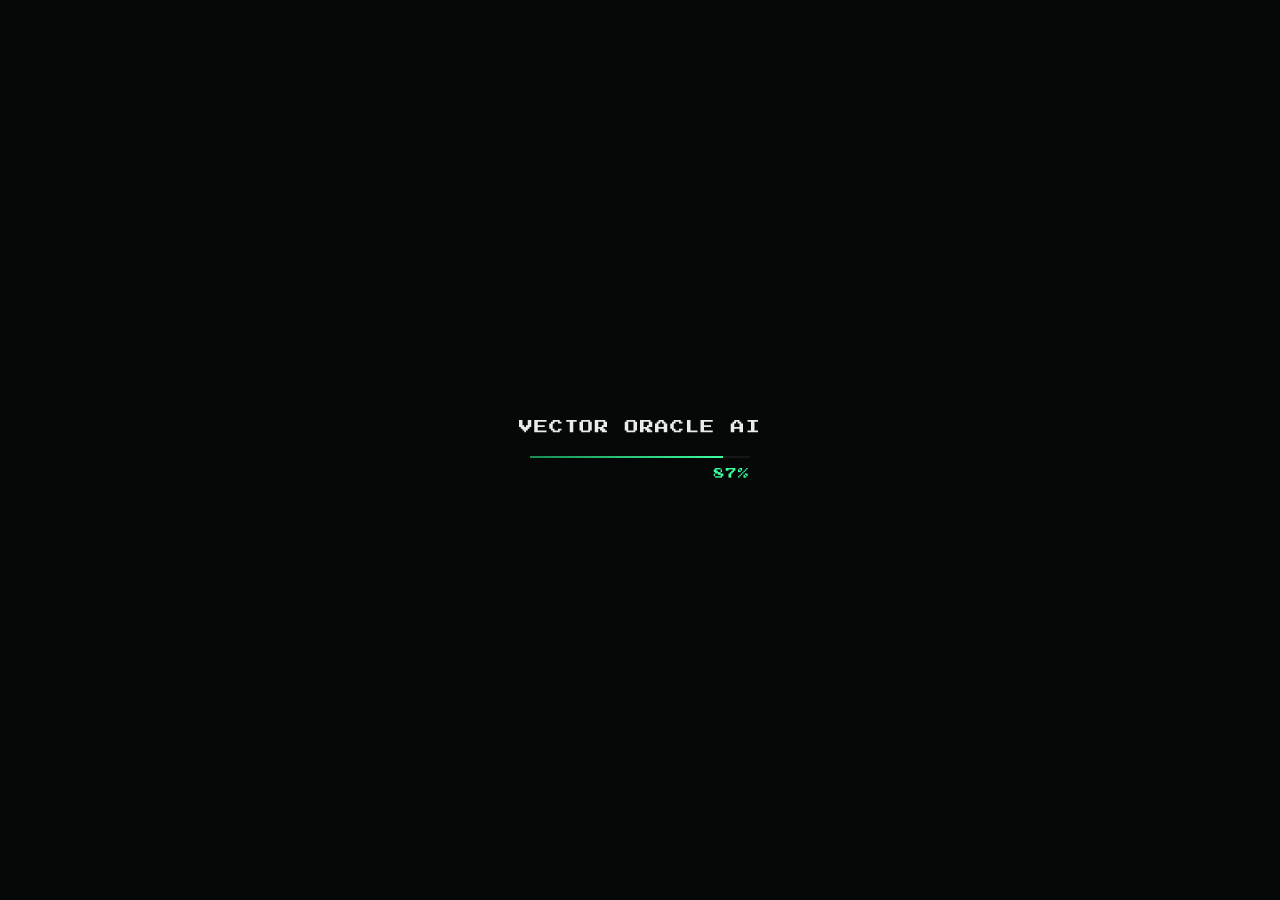
==== commit 5e118497: "fix: splash subtitle removed, title one line, gap reduced" ====
--- a/index.html
+++ b/index.html
@@ -648,7 +648,7 @@
       flex-direction: column;
       align-items: center;
       justify-content: center;
-      gap: 32px;
+      gap: 12px;
       transition: opacity 0.15s ease;
     }
     #splash.glitch-out {
@@ -667,12 +667,13 @@
       text-align: center;
     }
     .splash-title {
-      font-size: 22px;
+      font-size: 14px;
       font-weight: 700;
-      letter-spacing: 0.14em;
+      letter-spacing: 0.08em;
       text-transform: uppercase;
       color: #e8ede9;
       margin: 0 0 6px;
+      white-space: nowrap;
     }
     .splash-sub {
       font-size: 11px;
@@ -1398,7 +1399,6 @@
 <div id="splash">
   <div class="splash-logo">
     <p class="splash-title">Vector Oracle AI</p>
-    <p class="splash-sub">Initializing neural engine</p>
   </div>
   <div class="splash-bar-wrap">
     <div class="splash-bar-track">
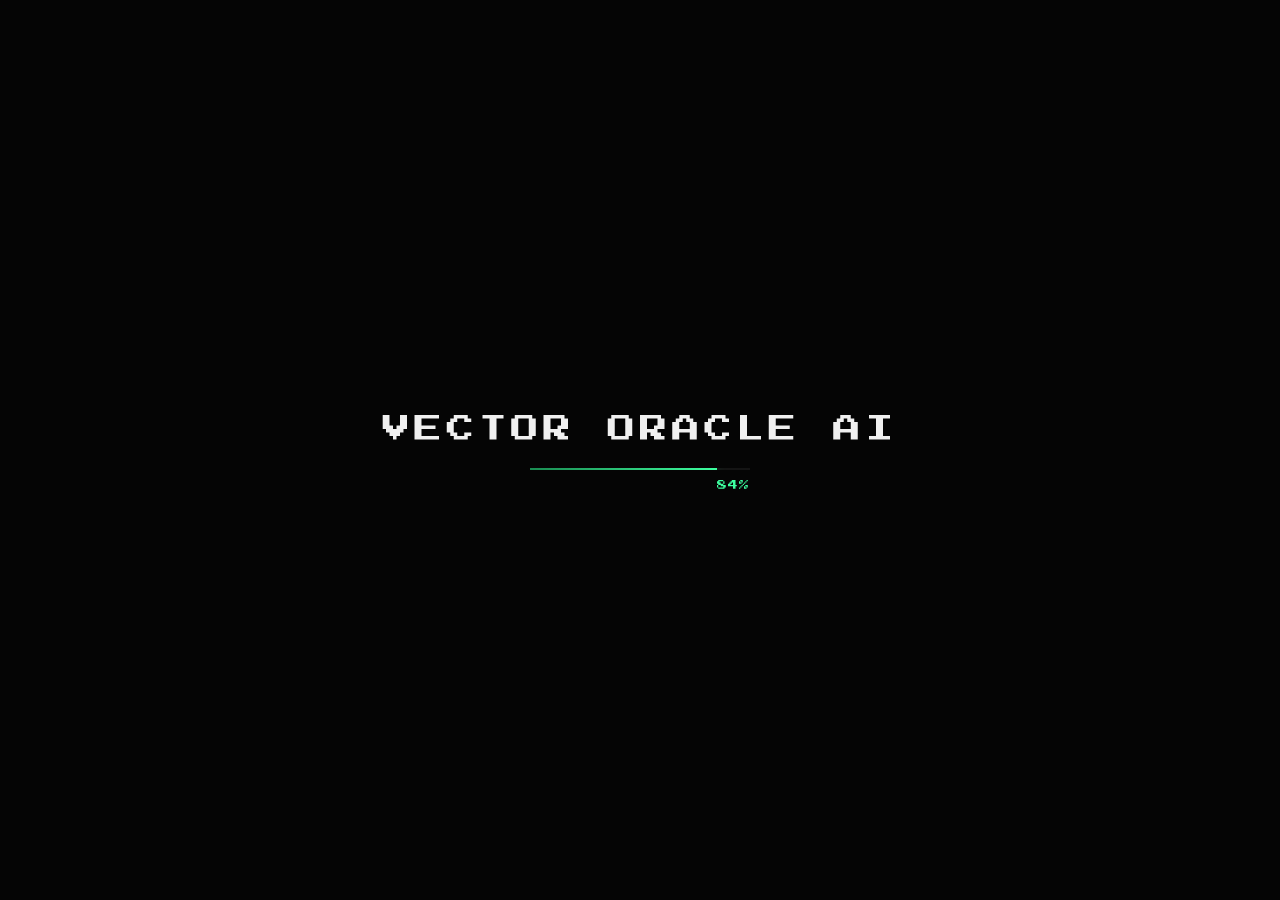
==== commit 6bb3dc27: "feat: cyberpunk glitch splash - chromatic aberration, clip-path tear, sharp font" ====
--- a/index.html
+++ b/index.html
@@ -643,46 +643,103 @@
       position: fixed;
       inset: 0;
       z-index: 999;
-      background: #060808;
+      background: #050505;
       display: flex;
       flex-direction: column;
       align-items: center;
       justify-content: center;
       gap: 12px;
-      transition: opacity 0.15s ease;
     }
     #splash.glitch-out {
-      animation: glitchOut 0.45s forwards;
-    }
-    @keyframes glitchOut {
-      0%   { opacity: 1; transform: none; filter: none; }
-      15%  { opacity: 1; transform: skewX(8deg) translateX(4px); filter: hue-rotate(90deg) brightness(1.4); }
-      30%  { opacity: 0.7; transform: skewX(-6deg) translateX(-6px); filter: hue-rotate(-60deg) brightness(0.8); }
-      50%  { opacity: 0.9; transform: skewX(4deg) translateX(3px) scaleY(1.02); filter: brightness(2); }
-      70%  { opacity: 0.3; transform: skewX(-10deg) translateX(-8px); filter: brightness(0.3); }
-      85%  { opacity: 0.1; transform: scaleY(0.02); filter: brightness(3); }
+      animation: splashExit 0.5s cubic-bezier(0.4,0,1,1) forwards;
+    }
+    @keyframes splashExit {
+      0%   { opacity: 1; transform: none; clip-path: inset(0 0 0 0); }
+      20%  { clip-path: inset(30% 0 20% 0); transform: translateX(6px); filter: hue-rotate(180deg); }
+      40%  { clip-path: inset(60% 0 0% 0); transform: translateX(-4px); }
+      60%  { clip-path: inset(0 0 70% 0); transform: scaleY(0.1); }
+      80%  { opacity: 0.3; transform: scaleY(0.02) translateX(10px); }
       100% { opacity: 0; transform: scaleY(0); pointer-events: none; }
     }
+
+    /* ── SPLASH TITLE — Cyberpunk Glitch ── */
     .splash-logo {
+      position: relative;
       text-align: center;
     }
+
     .splash-title {
-      font-size: 14px;
+      font-family: 'Cyberpunk', 'Press Start 2P', sans-serif;
+      font-size: clamp(18px, 5vw, 28px);
       font-weight: 700;
-      letter-spacing: 0.08em;
-      text-transform: uppercase;
-      color: #e8ede9;
+      letter-spacing: 0.15em;
+      text-transform: uppercase;
+      color: #f0f0f0;
       margin: 0 0 6px;
       white-space: nowrap;
-    }
-    .splash-sub {
-      font-size: 11px;
-      font-weight: 500;
-      letter-spacing: 0.2em;
-      text-transform: uppercase;
-      color: #3dffa0;
-      opacity: 0.7;
-    }
+      position: relative;
+      /* Sharp edges — no blur */
+      text-shadow: none;
+      -webkit-font-smoothing: none;
+      image-rendering: pixelated;
+      animation: glitchIntro 1.5s ease-out forwards;
+    }
+
+    /* Red channel ghost */
+    .splash-title::before {
+      content: attr(data-text);
+      position: absolute;
+      inset: 0;
+      color: #ff2a2a;
+      left: -3px;
+      clip-path: inset(0 0 60% 0);
+      animation: glitchRed 1.5s ease-out forwards;
+      pointer-events: none;
+    }
+
+    /* Cyan channel ghost */
+    .splash-title::after {
+      content: attr(data-text);
+      position: absolute;
+      inset: 0;
+      color: #00e5ff;
+      left: 3px;
+      clip-path: inset(40% 0 0 0);
+      animation: glitchCyan 1.5s ease-out forwards;
+      pointer-events: none;
+    }
+
+    @keyframes glitchIntro {
+      0%   { opacity: 0; transform: translateX(-8px) skewX(12deg); clip-path: inset(40% 0 40% 0); }
+      8%   { opacity: 1; transform: translateX(6px)  skewX(-8deg);  clip-path: inset(0 0 70% 0); }
+      15%  { transform: translateX(-4px) skewX(6deg);  clip-path: inset(55% 0 0 0); }
+      22%  { transform: translateX(8px)  skewX(-10deg); clip-path: inset(20% 0 30% 0); }
+      30%  { transform: translateX(-2px) skewX(4deg);  clip-path: inset(0 0 40% 0); }
+      40%  { transform: translateX(4px)  skewX(-3deg);  clip-path: inset(30% 0 0 0); }
+      55%  { transform: translateX(-1px) skewX(1deg);  clip-path: inset(10% 0 10% 0); }
+      70%  { transform: translateX(1px)  skewX(0deg);  clip-path: inset(2% 0 2% 0); }
+      85%  { transform: translateX(0);                 clip-path: inset(0 0 0 0); }
+      100% { transform: translateX(0) skewX(0);        clip-path: inset(0 0 0 0); opacity: 1; }
+    }
+
+    @keyframes glitchRed {
+      0%   { opacity: 1; transform: translateX(-6px); clip-path: inset(0 0 60% 0); }
+      15%  { transform: translateX(8px);  clip-path: inset(30% 0 20% 0); }
+      30%  { transform: translateX(-4px); clip-path: inset(60% 0 0 0); }
+      50%  { transform: translateX(3px);  clip-path: inset(10% 0 50% 0); }
+      75%  { opacity: 0.4; transform: translateX(1px); }
+      100% { opacity: 0; transform: translateX(0); }
+    }
+
+    @keyframes glitchCyan {
+      0%   { opacity: 1; transform: translateX(6px);  clip-path: inset(40% 0 0 0); }
+      15%  { transform: translateX(-8px); clip-path: inset(0 0 50% 0); }
+      30%  { transform: translateX(4px);  clip-path: inset(50% 0 10% 0); }
+      50%  { transform: translateX(-3px); clip-path: inset(0 0 30% 0); }
+      75%  { opacity: 0.4; transform: translateX(-1px); }
+      100% { opacity: 0; transform: translateX(0); }
+    }
+
     .splash-bar-wrap {
       width: 220px;
       display: flex;
@@ -705,7 +762,8 @@
       transition: width 0.12s linear;
     }
     .splash-pct {
-      font-size: 11px;
+      font-family: 'Press Start 2P', monospace;
+      font-size: 10px;
       font-weight: 600;
       letter-spacing: 0.1em;
       color: #3dffa0;
@@ -1398,7 +1456,7 @@
 <!-- SPLASH SCREEN -->
 <div id="splash">
   <div class="splash-logo">
-    <p class="splash-title">Vector Oracle AI</p>
+    <p class="splash-title" data-text="Vector Oracle AI">Vector Oracle AI</p>
   </div>
   <div class="splash-bar-wrap">
     <div class="splash-bar-track">
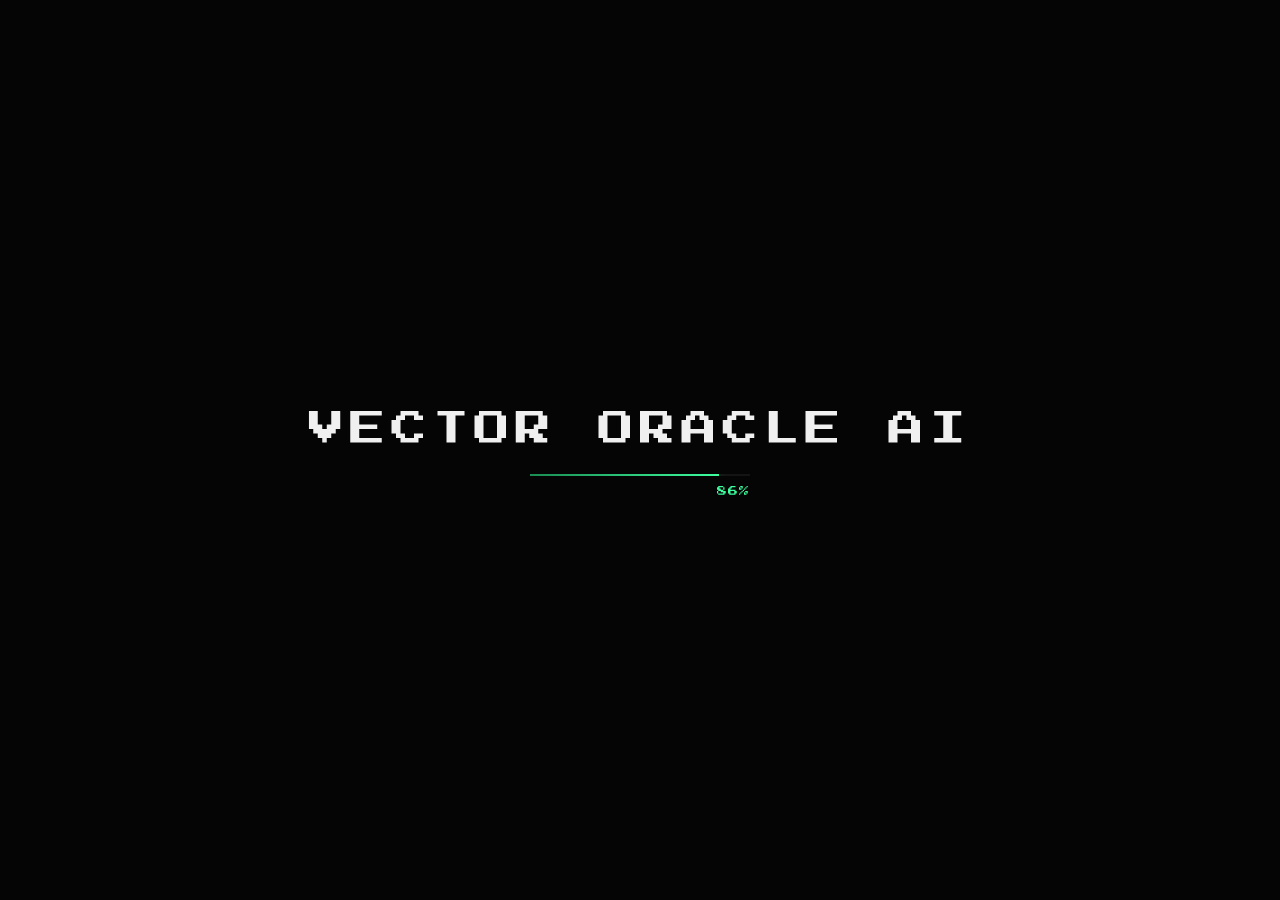
==== commit 85fc5f07: "fix: splash font -> Permanent Marker (aggressive handwritten style)" ====
--- a/index.html
+++ b/index.html
@@ -638,6 +638,9 @@
       padding: 8px 0;
     }
 
+    /* ── SPLASH: Cyberpunk-style font ── */
+    @import url('https://fonts.googleapis.com/css2?family=Permanent+Marker&display=swap');
+
     /* ── SPLASH SCREEN ── */
     #splash {
       position: fixed;
@@ -669,19 +672,16 @@
     }
 
     .splash-title {
-      font-family: 'Cyberpunk', 'Press Start 2P', sans-serif;
-      font-size: clamp(18px, 5vw, 28px);
-      font-weight: 700;
+      font-family: 'Permanent Marker', cursive;
+      font-size: clamp(22px, 6vw, 36px);
+      font-weight: 400;
       letter-spacing: 0.15em;
       text-transform: uppercase;
       color: #f0f0f0;
       margin: 0 0 6px;
       white-space: nowrap;
       position: relative;
-      /* Sharp edges — no blur */
       text-shadow: none;
-      -webkit-font-smoothing: none;
-      image-rendering: pixelated;
       animation: glitchIntro 1.5s ease-out forwards;
     }
 
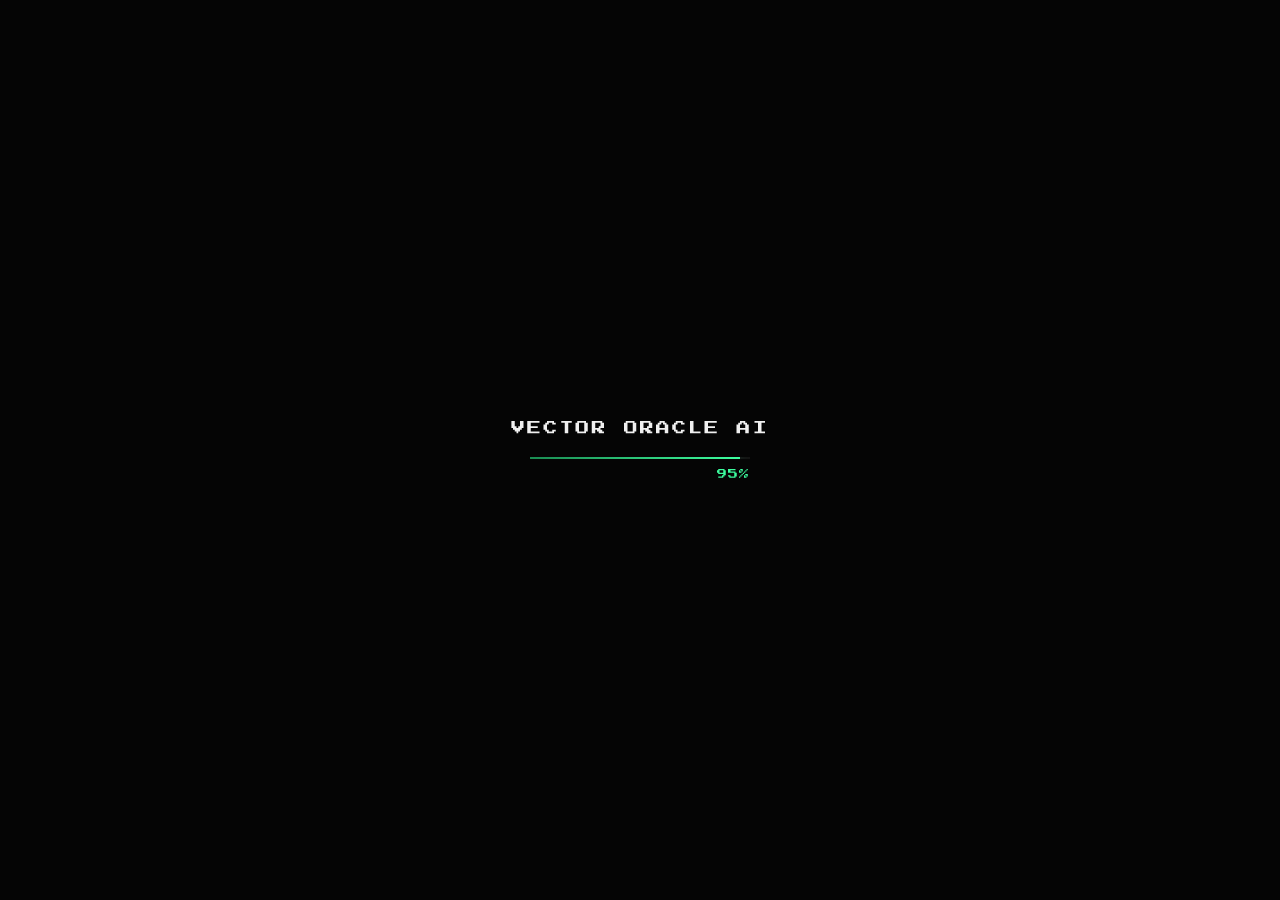
==== commit b8d5c5f4: "fix: Metal Mania font, aggressive glitch keyframes, original size" ====
--- a/index.html
+++ b/index.html
@@ -639,7 +639,7 @@
     }
 
     /* ── SPLASH: Cyberpunk-style font ── */
-    @import url('https://fonts.googleapis.com/css2?family=Permanent+Marker&display=swap');
+    @import url('https://fonts.googleapis.com/css2?family=Metal+Mania&display=swap');
 
     /* ── SPLASH SCREEN ── */
     #splash {
@@ -672,8 +672,8 @@
     }
 
     .splash-title {
-      font-family: 'Permanent Marker', cursive;
-      font-size: clamp(22px, 6vw, 36px);
+      font-family: 'Metal Mania', cursive;
+      font-size: 14px;
       font-weight: 400;
       letter-spacing: 0.15em;
       text-transform: uppercase;
@@ -710,33 +710,39 @@
     }
 
     @keyframes glitchIntro {
-      0%   { opacity: 0; transform: translateX(-8px) skewX(12deg); clip-path: inset(40% 0 40% 0); }
-      8%   { opacity: 1; transform: translateX(6px)  skewX(-8deg);  clip-path: inset(0 0 70% 0); }
-      15%  { transform: translateX(-4px) skewX(6deg);  clip-path: inset(55% 0 0 0); }
-      22%  { transform: translateX(8px)  skewX(-10deg); clip-path: inset(20% 0 30% 0); }
-      30%  { transform: translateX(-2px) skewX(4deg);  clip-path: inset(0 0 40% 0); }
-      40%  { transform: translateX(4px)  skewX(-3deg);  clip-path: inset(30% 0 0 0); }
-      55%  { transform: translateX(-1px) skewX(1deg);  clip-path: inset(10% 0 10% 0); }
-      70%  { transform: translateX(1px)  skewX(0deg);  clip-path: inset(2% 0 2% 0); }
-      85%  { transform: translateX(0);                 clip-path: inset(0 0 0 0); }
-      100% { transform: translateX(0) skewX(0);        clip-path: inset(0 0 0 0); opacity: 1; }
+      0%   { opacity: 0; transform: translateX(-20px) skewX(20deg); clip-path: inset(50% 0 50% 0); }
+      5%   { opacity: 1; clip-path: inset(0 0 80% 0); transform: translateX(15px) skewX(-15deg); }
+      10%  { clip-path: inset(70% 0 0 0);   transform: translateX(-12px) skewX(10deg); }
+      15%  { clip-path: inset(20% 0 50% 0); transform: translateX(18px)  skewX(-20deg); }
+      20%  { clip-path: inset(0 0 60% 0);   transform: translateX(-8px)  skewX(8deg); }
+      25%  { clip-path: inset(55% 0 10% 0); transform: translateX(10px)  skewX(-6deg); }
+      30%  { clip-path: inset(0 0 0 0);     transform: translateX(-15px) skewX(12deg); filter: hue-rotate(180deg); }
+      35%  { clip-path: inset(40% 0 40% 0); transform: translateX(8px)   skewX(-8deg); filter: none; }
+      40%  { clip-path: inset(0 0 70% 0);   transform: translateX(-6px)  skewX(5deg); }
+      50%  { clip-path: inset(60% 0 0 0);   transform: translateX(5px)   skewX(-3deg); }
+      60%  { clip-path: inset(0 0 30% 0);   transform: translateX(-3px)  skewX(2deg); }
+      75%  { clip-path: inset(10% 0 10% 0); transform: translateX(2px)   skewX(-1deg); }
+      88%  { clip-path: inset(2% 0 2% 0);   transform: translateX(-1px)  skewX(0.5deg); }
+      100% { clip-path: inset(0 0 0 0);     transform: translateX(0)     skewX(0); opacity: 1; }
     }
 
     @keyframes glitchRed {
-      0%   { opacity: 1; transform: translateX(-6px); clip-path: inset(0 0 60% 0); }
-      15%  { transform: translateX(8px);  clip-path: inset(30% 0 20% 0); }
-      30%  { transform: translateX(-4px); clip-path: inset(60% 0 0 0); }
-      50%  { transform: translateX(3px);  clip-path: inset(10% 0 50% 0); }
-      75%  { opacity: 0.4; transform: translateX(1px); }
+      0%   { opacity: 1; transform: translateX(-8px); clip-path: inset(0 0 70% 0); }
+      10%  { transform: translateX(12px);  clip-path: inset(40% 0 0 0); }
+      20%  { transform: translateX(-10px); clip-path: inset(0 0 50% 0); }
+      35%  { transform: translateX(8px);   clip-path: inset(60% 0 20% 0); }
+      50%  { transform: translateX(-5px);  clip-path: inset(10% 0 60% 0); }
+      70%  { opacity: 0.5; transform: translateX(3px); }
       100% { opacity: 0; transform: translateX(0); }
     }
 
     @keyframes glitchCyan {
-      0%   { opacity: 1; transform: translateX(6px);  clip-path: inset(40% 0 0 0); }
-      15%  { transform: translateX(-8px); clip-path: inset(0 0 50% 0); }
-      30%  { transform: translateX(4px);  clip-path: inset(50% 0 10% 0); }
-      50%  { transform: translateX(-3px); clip-path: inset(0 0 30% 0); }
-      75%  { opacity: 0.4; transform: translateX(-1px); }
+      0%   { opacity: 1; transform: translateX(8px);  clip-path: inset(50% 0 0 0); }
+      10%  { transform: translateX(-12px); clip-path: inset(0 0 60% 0); }
+      20%  { transform: translateX(10px);  clip-path: inset(60% 0 0 0); }
+      35%  { transform: translateX(-8px);  clip-path: inset(0 0 40% 0); }
+      50%  { transform: translateX(5px);   clip-path: inset(30% 0 30% 0); }
+      70%  { opacity: 0.5; transform: translateX(-3px); }
       100% { opacity: 0; transform: translateX(0); }
     }
 
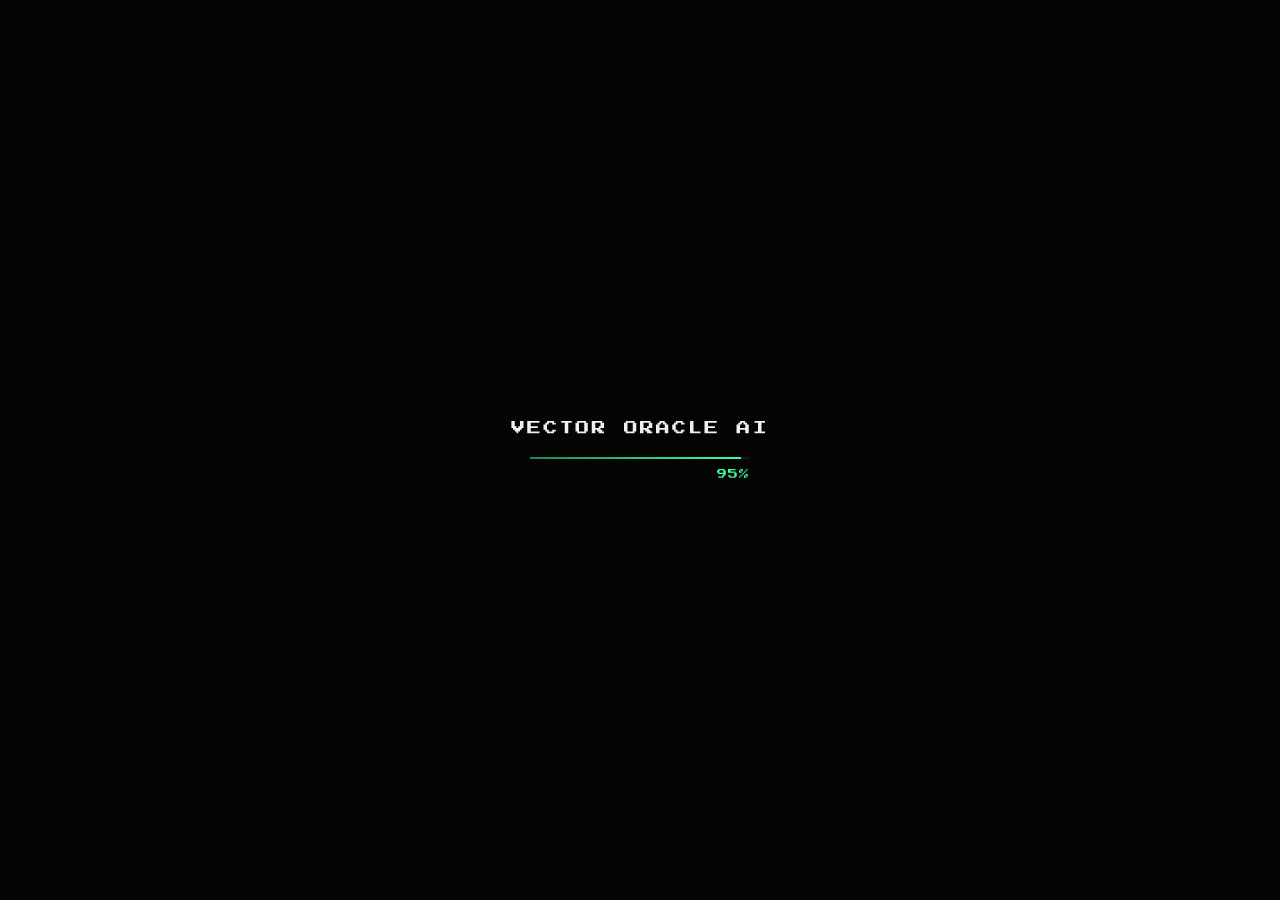
==== commit 10c86fdc: "feat: add Cyberpunk RUS BY LYAJKA font for splash screen" ====
--- a/index.html
+++ b/index.html
@@ -639,7 +639,13 @@
     }
 
     /* ── SPLASH: Cyberpunk-style font ── */
-    @import url('https://fonts.googleapis.com/css2?family=Metal+Mania&display=swap');
+    @font-face {
+      font-family: 'Cyberpunk';
+      src: url('./fonts/Cyberpunk_RUS_BY_LYAJKA.ttf') format('truetype');
+      font-weight: normal;
+      font-style: normal;
+      font-display: swap;
+    }
 
     /* ── SPLASH SCREEN ── */
     #splash {
@@ -672,7 +678,7 @@
     }
 
     .splash-title {
-      font-family: 'Metal Mania', cursive;
+      font-family: 'Cyberpunk', sans-serif;
       font-size: 14px;
       font-weight: 400;
       letter-spacing: 0.15em;
